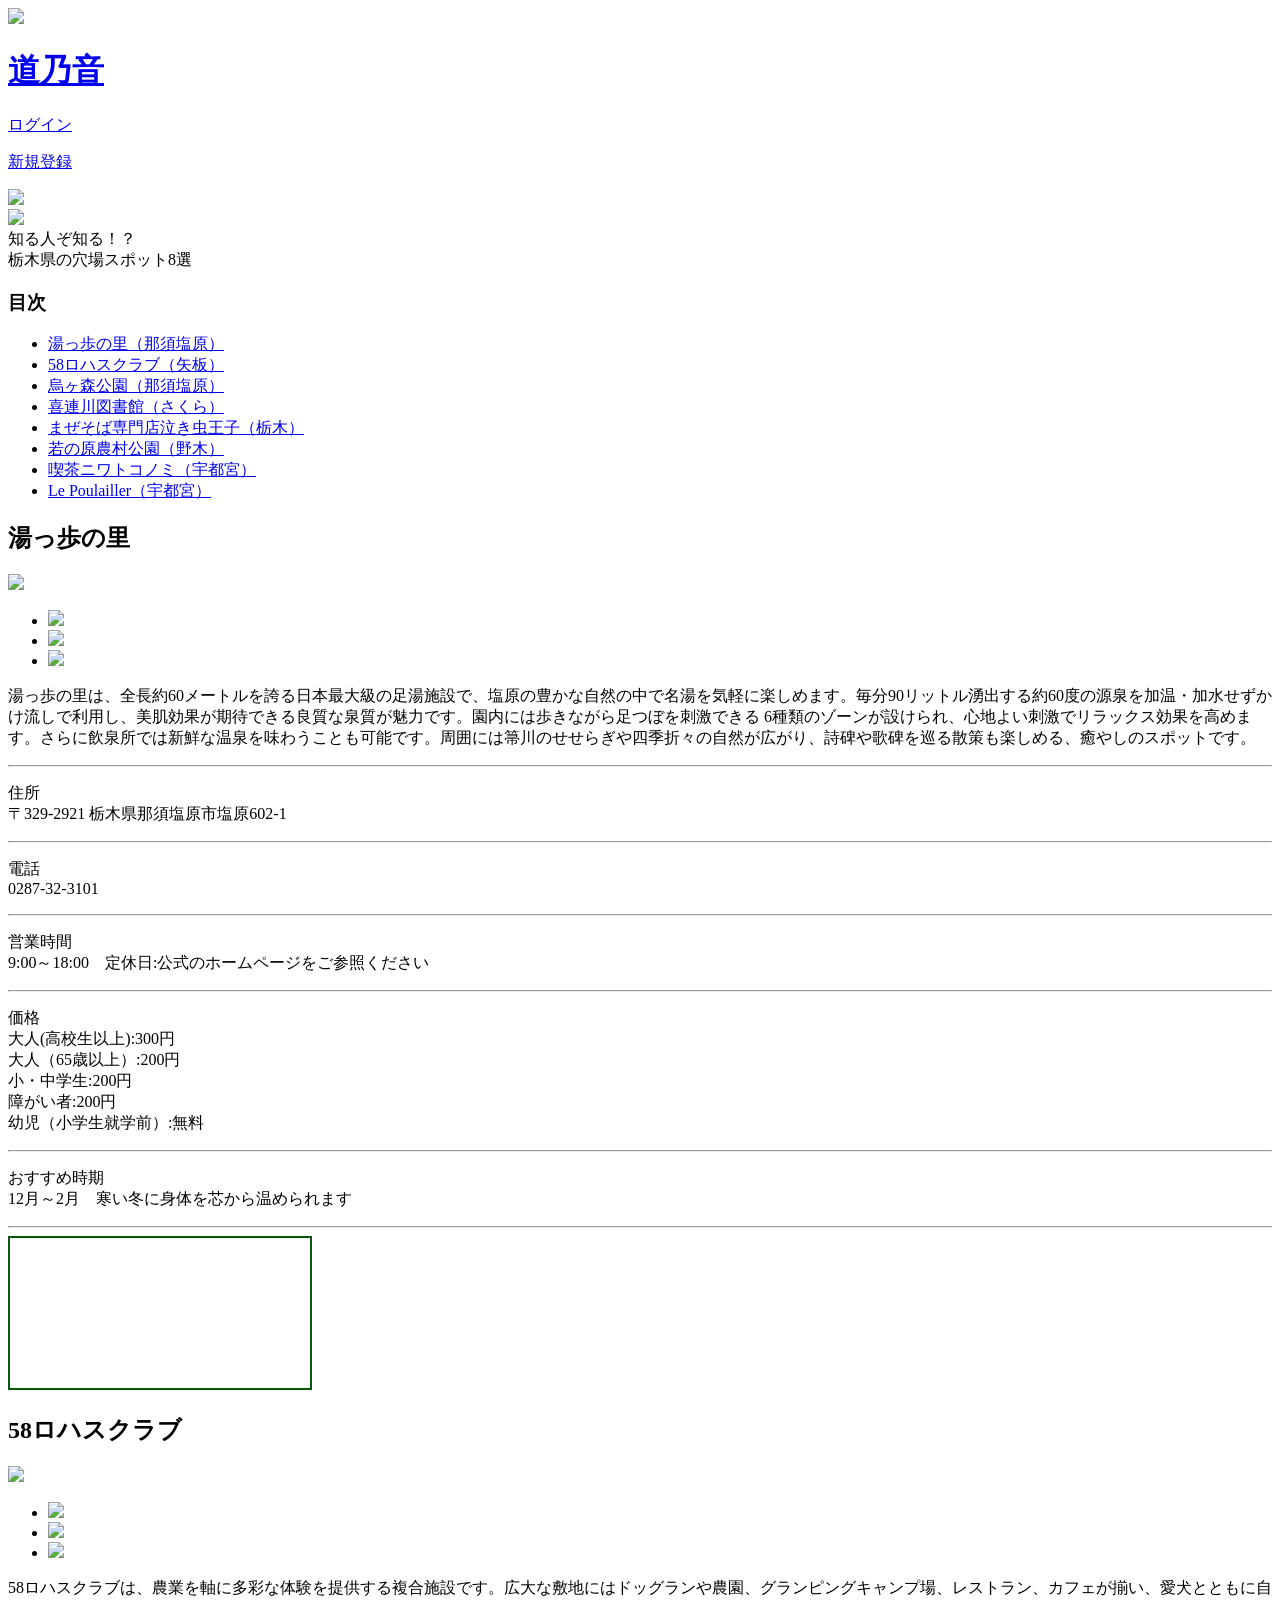
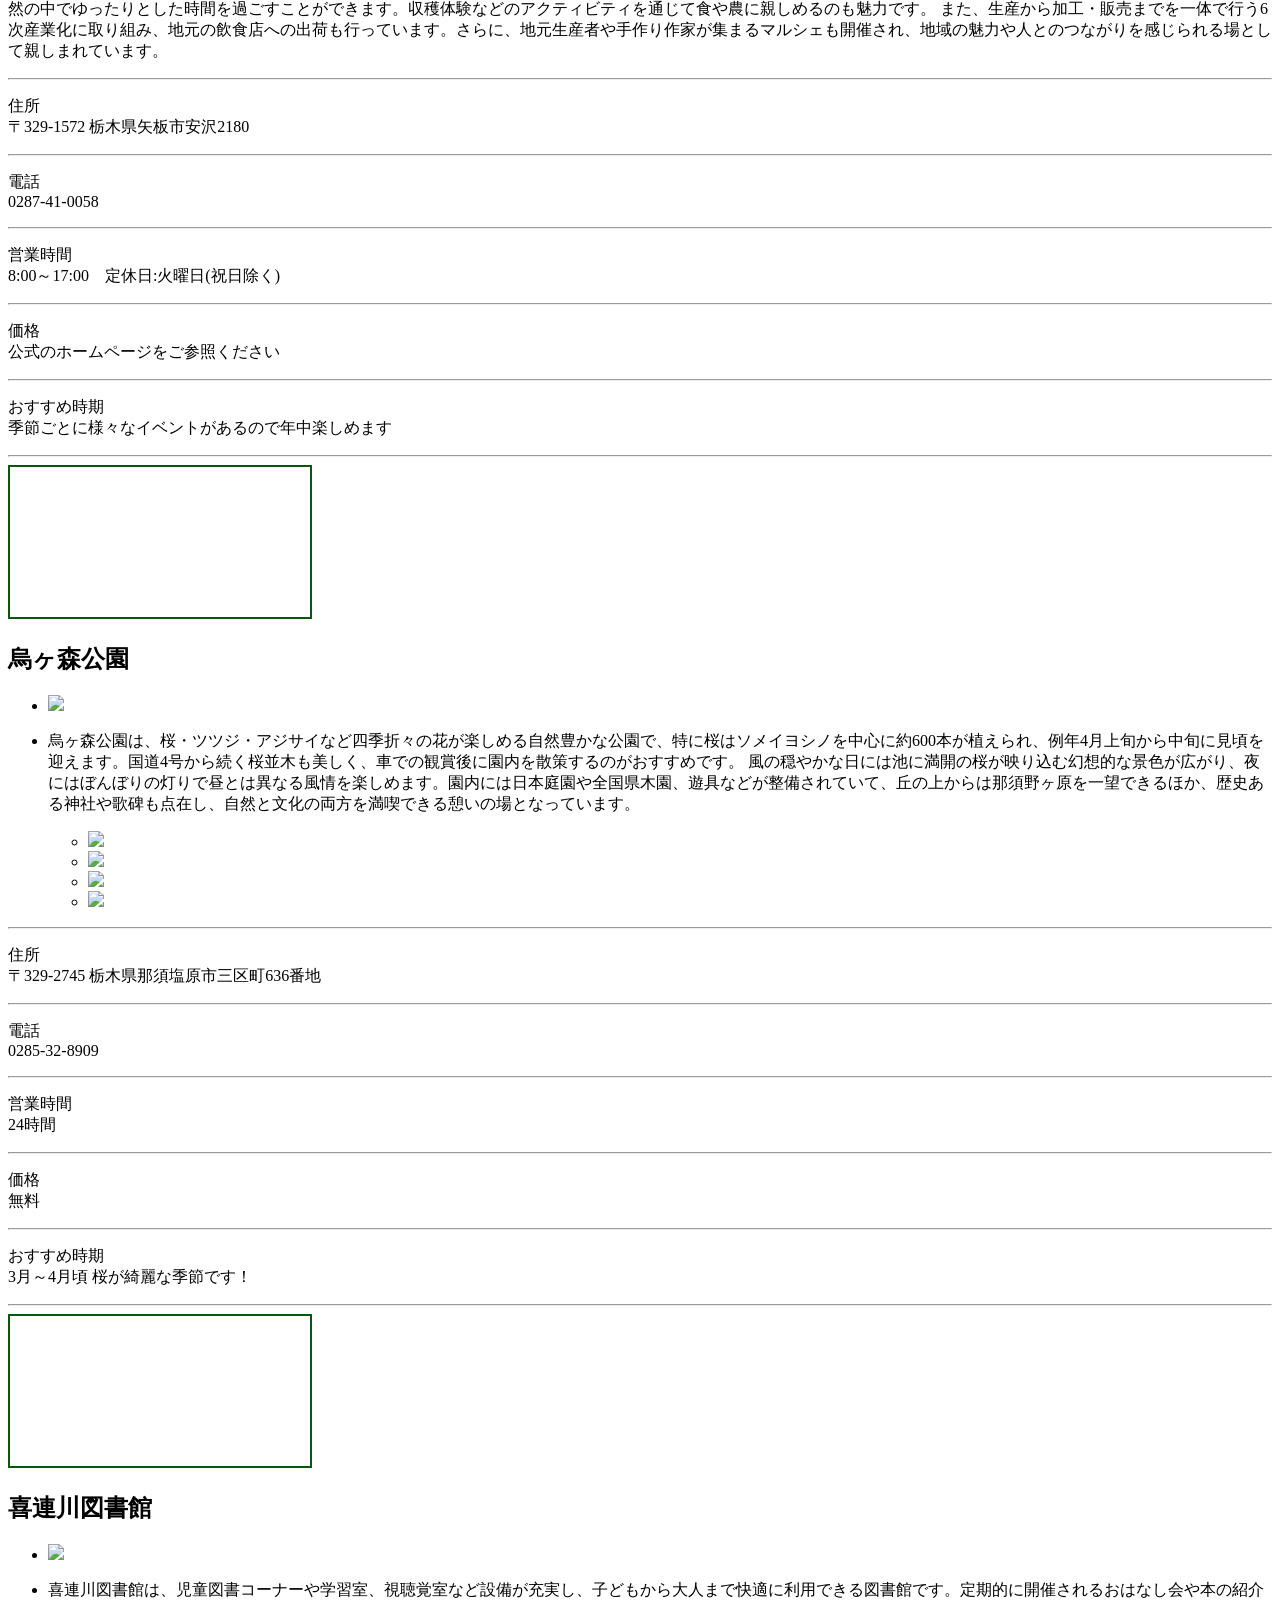
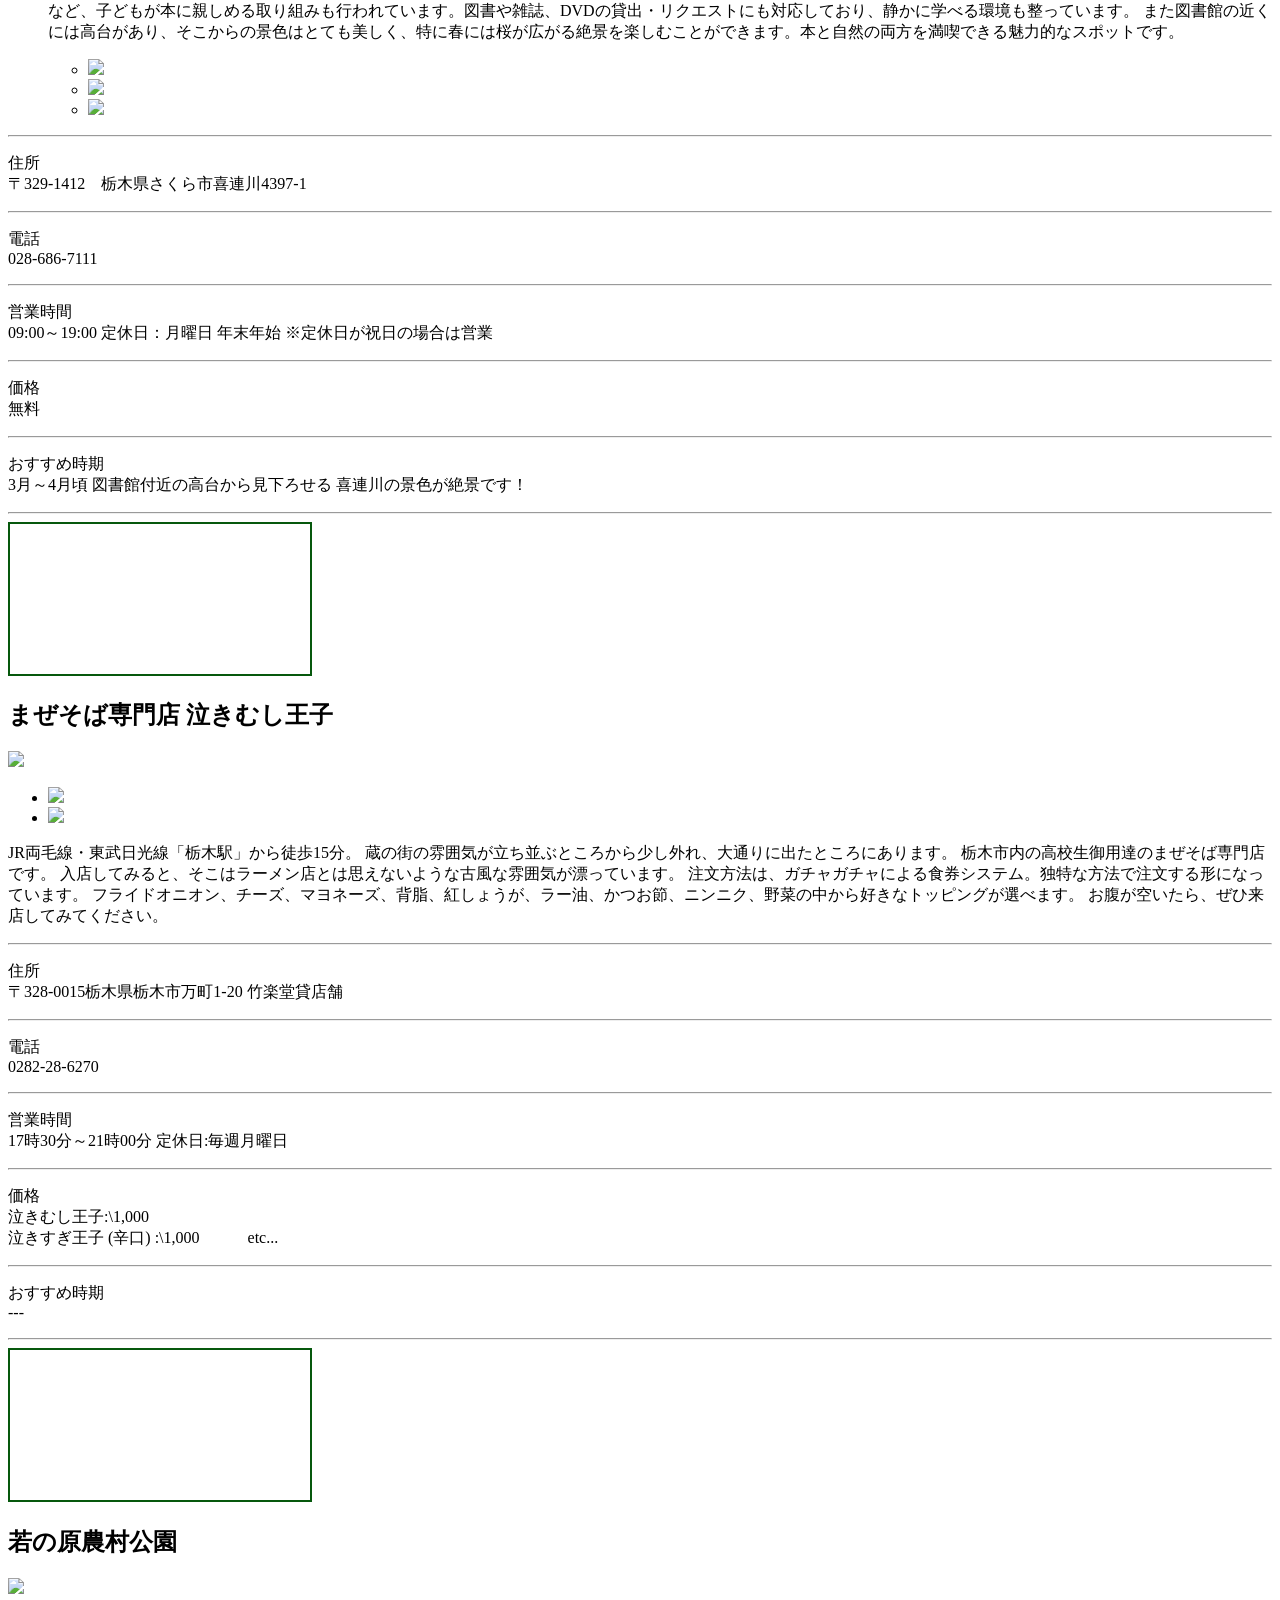
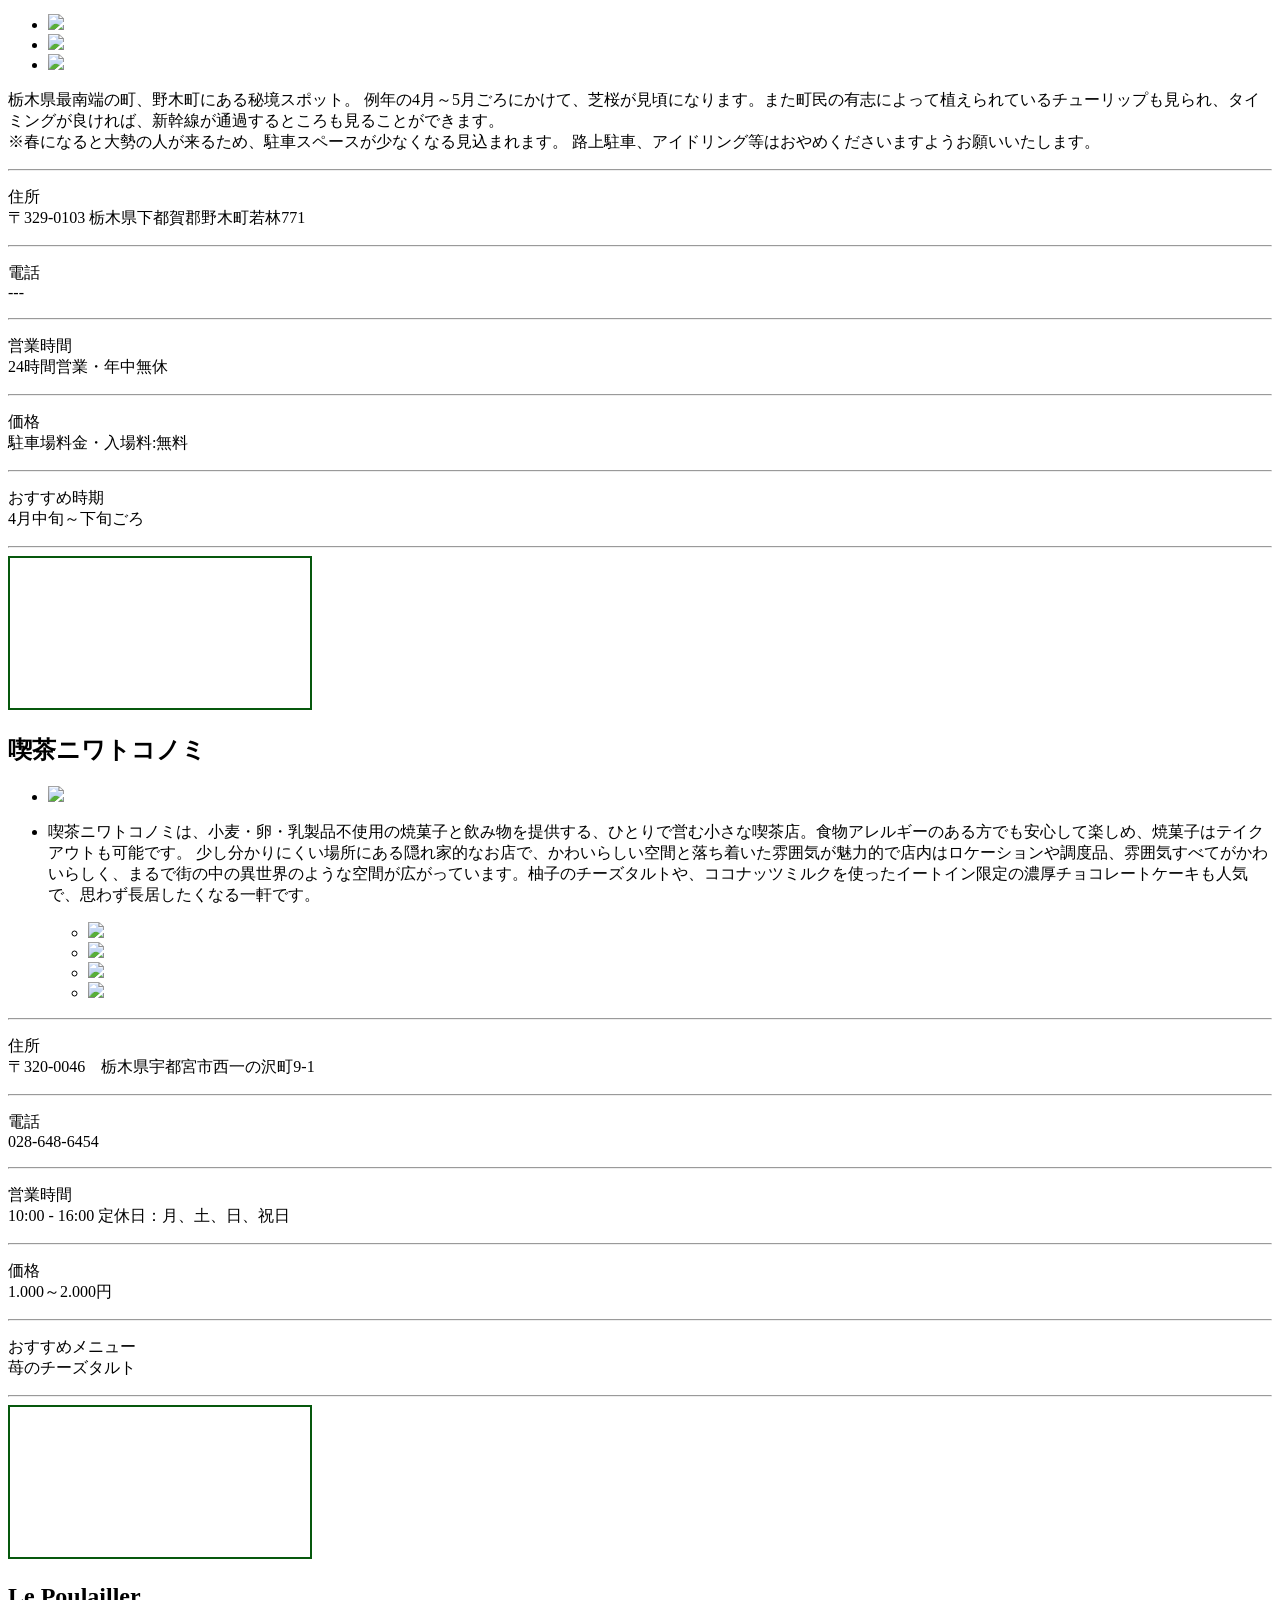
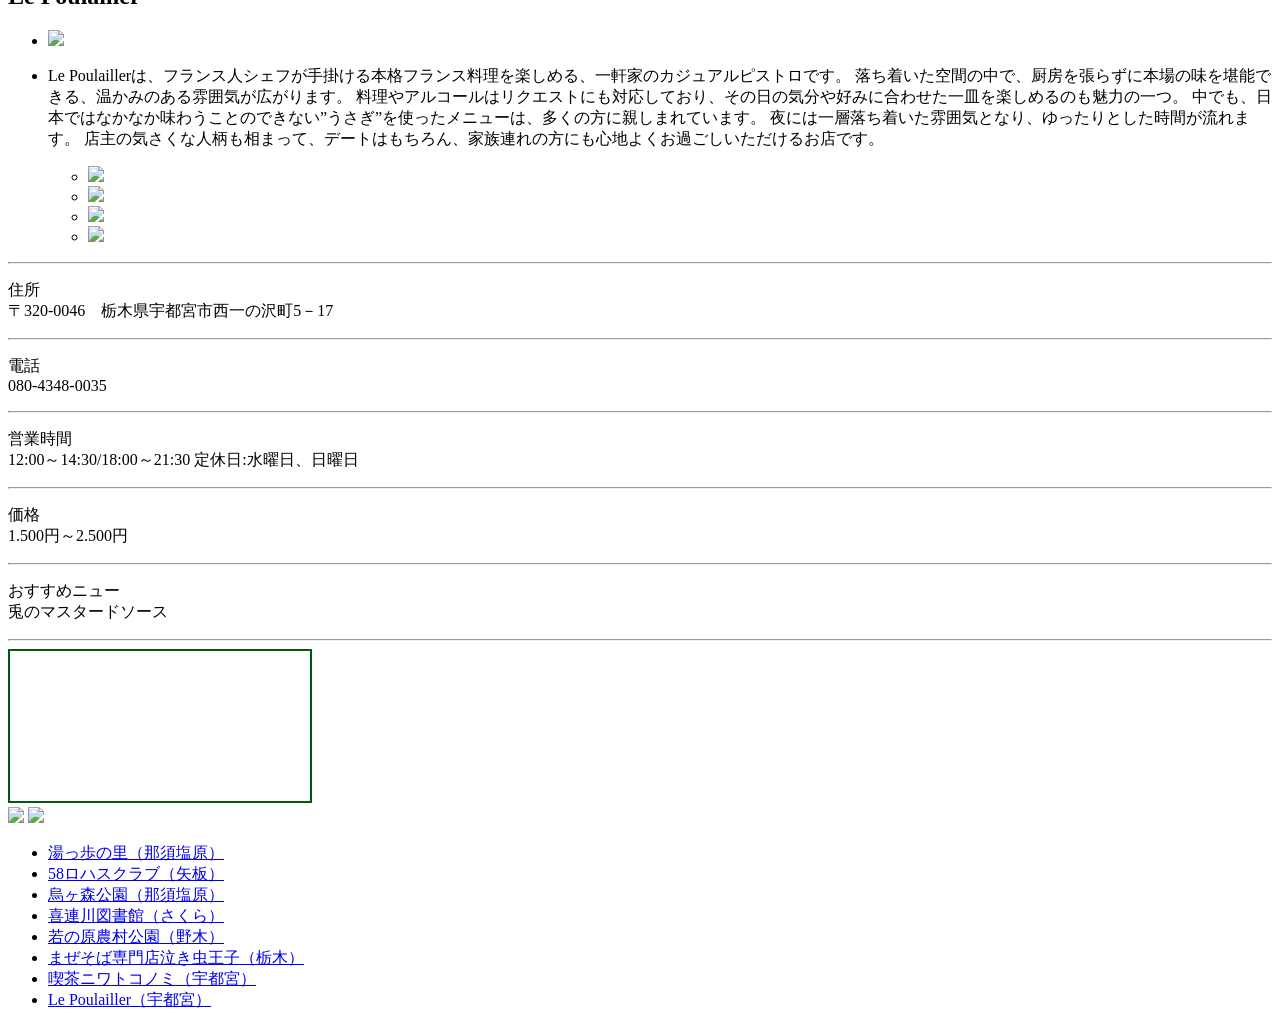
==== index.html @ 75e5d565 "道乃音(トップページ)" ====
<!DOCTYPE html>
<html lang="ja">

<head>
    <meta charset="UTF-8">
    <meta name="viewport" content="width=device-width, initial-scale=1.0">
    <title>道乃音¦みちのーと</title>
    <link rel="stylesheet" href="css/style.css">
</head>

<body>
    <div class="container">
        <header>
            <div id="headname">
                <img src="images/logo.png">
                <h1><a href="index.html">道乃音</a></h1>
            </div>
            <div id="logname">
            <p id="login"><a href="login.html">ログイン</a></p>
            <p id="new"><a href="new.html">新規登録</a></p>
            </div>
        </header>

        <div id="mainvisual">
            <img id="photo" src="images/カルーセル/mainvisual1.JPG">
        </div>

        <div id="top">
            <img src="images/Group 1.png">
            <div class="ydw">知る人ぞ知る！？<br>栃木県の穴場スポット8選</div>
        </div>

        <div id="mokuji_box">
            <div id="mokuji">
                <h3>目次</h3>
                <ul>
                    <li><a href="#yuppo">湯っ歩の里（那須塩原）</a></li>
                    <li><a href="#rohasu">58ロハスクラブ（矢板）</a></li>
                    <li><a href="#karasu">烏ヶ森公園（那須塩原）</a></li>
                    <li><a href="#kituregawa">喜連川図書館（さくら）</a></li>
                    <li><a href="#oji">まぜそば専門店泣き虫王子（栃木）</a></li>
                    <li><a href="#wakanohara">若の原農村公園（野木）</a></li>
                    <li><a href="#niwatokonomi">喫茶ニワトコノミ（宇都宮）</a></li>
                    <li><a href="#Le">Le Poulailler（宇都宮）</a></li>
                </ul>
            </div>
        </div>
        <p>
        <h2 id="yuppo" class="yuppo">湯っ歩の里</h2>
        <div class="main_image"><img src="images/IMG_4056.JPG"></div>

        <div class="under_ditail">
            <ul class="under">
                <li><img src="images/IMG_4056.JPG"></li>
                <li><img src="images/プロパティ1=デフォルト.png"></li>
                <li><img src="images/カルーセル/mainvisual5.jpg"></li>
            </ul>

            <p>湯っ歩の里は、全長約60メートルを誇る日本最大級の足湯施設で、塩原の豊かな自然の中で名湯を気軽に楽しめます。毎分90リットル湧出する約60度の源泉を加温・加水せずかけ流しで利用し、美肌効果が期待できる良質な泉質が魅力です。園内には歩きながら足つぼを刺激できる
                6種類のゾーンが設けられ、心地よい刺激でリラックス効果を高めます。さらに飲泉所では新鮮な温泉を味わうことも可能です。周囲には箒川のせせらぎや四季折々の自然が広がり、詩碑や歌碑を巡る散策も楽しめる、癒やしのスポットです。　
            </p>
        </div>

        <div id="sub">
            <hr>
            <p><span class="big">住所</span><br>〒329-2921 栃木県那須塩原市塩原602-1</p>
            <hr>
            <p><span class="big">電話</span><br>0287-32-3101</p>
            <hr>
            <p><span class="big">営業時間</span><br>9:00～18:00　定休日:公式のホームページをご参照ください</p>
            <hr>
            <p><span class="big">価格</span><br>
                大人(高校生以上):300円<br>
                大人（65歳以上）:200円<br>
                小・中学生:200円<br>
                障がい者:200円<br>
                幼児（小学生就学前）:無料
            </p>
            <hr>
            <p><span class="big">おすすめ時期</span><br>12月～2月　寒い冬に身体を芯から温められます</p>
            <hr>
        </div>

        <iframe
            src="https://www.google.com/maps/embed?pb=!1m18!1m12!1m3!1d3187.7372524885627!2d139.81971927584613!3d36.96833157219966!2m3!1f0!2f0!3f0!3m2!1i1024!2i768!4f13.1!3m3!1m2!1s0x601f905d1af1f68d%3A0xf04dd669d78a6a8a!2z5rmv44Gj5q2p!5e0!3m2!1sja!2sjp!4v1776229846570!5m2!1sja!2sjp"
            style="border:2px solid #06580d;" allowfullscreen="" loading="lazy"
            referrerpolicy="no-referrer-when-downgrade"></iframe>

        <!-- 穴場スポット二つ目 -->

        <h2 id="rohasu" class="rohasu">58ロハスクラブ</h2>
        <div class="main_image"><img src="images/1547-top01.jpg"></div>
        <div class="under_ditail">
            <ul class="under">
                <li><img src="images/1547-top01.jpg"></li>
                <li><img src="images/g74482fvpc6250318.jpg"></li>
                <li><img src="images/IMG01_89427631cc1ef37a56c54b6fe0c3d2eef28f17d6.jpg"></li>
            </ul>
            <p>
                58ロハスクラブは、農業を軸に多彩な体験を提供する複合施設です。広大な敷地にはドッグランや農園、グランピングキャンプ場、レストラン、カフェが揃い、愛犬とともに自然の中でゆったりとした時間を過ごすことができます。収穫体験などのアクティビティを通じて食や農に親しめるのも魅力です。
                また、生産から加工・販売までを一体で行う6次産業化に取り組み、地元の飲食店への出荷も行っています。さらに、地元生産者や手作り作家が集まるマルシェも開催され、地域の魅力や人とのつながりを感じられる場として親しまれています。
            </p>
        </div>

        <div id="sub">
            <hr>
            <p><span class="big">住所</span><br>〒329-1572 栃木県矢板市安沢2180</p>
            <hr>
            <p><span class="big">電話</span><br>0287-41-0058</p>
            <hr>
            <p><span class="big">営業時間</span><br>8:00～17:00　定休日:火曜日(祝日除く)</p>
            <hr>
            <p><span class="big">価格</span><br>
                公式のホームページをご参照ください
            </p>
            <hr>
            <p><span class="big">おすすめ時期</span><br>季節ごとに様々なイベントがあるので年中楽しめます</p>
            <hr>
        </div>

        <iframe
            src="https://www.google.com/maps/embed?pb=!1m18!1m12!1m3!1d3195.8291217210644!2d139.97599737583724!3d36.77466657225435!2m3!1f0!2f0!3f0!3m2!1i1024!2i768!4f13.1!3m3!1m2!1s0x601f7d918ed07c57%3A0x214bd2617d46a410!2zNTjjg63jg4_jgrnjgq_jg6njg5Y!5e0!3m2!1sja!2sjp!4v1776662003986!5m2!1sja!2sjp"
            style="border:2px solid #06580d;" allowfullscreen="" loading="lazy"
            referrerpolicy="no-referrer-when-downgrade"></iframe></p>

        <!-- 穴場スポット三つ目 -->
        <h2 id="karasu">烏ヶ森公園</h2>
        <ul class="flex">
            <li class="masaki_image"><img src="images/karasu1.png"></li>
            <li class="right_ditail">
                <p>
                    烏ヶ森公園は、桜・ツツジ・アジサイなど四季折々の花が楽しめる自然豊かな公園で、特に桜はソメイヨシノを中心に約600本が植えられ、例年4月上旬から中旬に見頃を迎えます。国道4号から続く桜並木も美しく、車での観賞後に園内を散策するのがおすすめです。
                    風の穏やかな日には池に満開の桜が映り込む幻想的な景色が広がり、夜にはぼんぼりの灯りで昼とは異なる風情を楽しめます。園内には日本庭園や全国県木園、遊具などが整備されていて、丘の上からは那須野ヶ原を一望できるほか、歴史ある神社や歌碑も点在し、自然と文化の両方を満喫できる憩いの場となっています。
                </p>
                <ul class="small">
                    <li><img src="images/karasu1.png"></li>
                    <li><img src="images/karasu2.jpg"></li>
                    <li><img src="images/karasu3.jpg"></li>
                    <li><img src="images/karasu4.jpg"></li>
                </ul>
            </li>
        </ul>

        <div id="sub">
            <hr>
            <p><span class="big">住所</span><br>〒329-2745 栃木県那須塩原市三区町636番地</p>
            <hr>
            <p><span class="big">電話</span><br>0285-32-8909</p>
            <hr>
            <p><span class="big">営業時間</span><br>24時間</p>
            <hr>
            <p><span class="big">価格</span><br>
                無料
            </p>
            <hr>
            <p><span class="big">おすすめ時期</span><br>3月～4月頃
                桜が綺麗な季節です！</p>
            <hr>
        </div>

        <iframe
            src="https://www.google.com/maps/embed?pb=!1m18!1m12!1m3!1d3191.023617131384!2d139.96126507584242!3d36.88978327222176!2m3!1f0!2f0!3f0!3m2!1i1024!2i768!4f13.1!3m3!1m2!1s0x601f81a4f7515511%3A0x6f9a3dd5f0ef45a6!2z54OP44O25qOu5YWs5ZyS!5e0!3m2!1sja!2sjp!4v1776666254294!5m2!1sja!2sjp"
            style="border:2px solid #06580d;" allowfullscreen="" loading="lazy"
            referrerpolicy="no-referrer-when-downgrade"></iframe>

        <!-- 穴場スポット四つ目 -->

        <h2 id="kituregawa">喜連川図書館</h2>
        <ul class="flex">
            <li class="masaki_image"><img src="images/kituregawa1.jpg"></li>
            <li class="right_ditail">
                <p>喜連川図書館は、児童図書コーナーや学習室、視聴覚室など設備が充実し、子どもから大人まで快適に利用できる図書館です。定期的に開催されるおはなし会や本の紹介など、子どもが本に親しめる取り組みも行われています。図書や雑誌、DVDの貸出・リクエストにも対応しており、静かに学べる環境も整っています。
                    また図書館の近くには高台があり、そこからの景色はとても美しく、特に春には桜が広がる絶景を楽しむことができます。本と自然の両方を満喫できる魅力的なスポットです。
                </p>
                <ul class="small">
                    <li><img src="images/kituregawa1.jpg"></li>
                    <li><img src="images/kituregawa2.jpg"></li>
                    <li><img src="images/kituregawa3.jpg"></li>
                </ul>
            </li>
        </ul>

        <div id="sub">
            <hr>
            <p><span class="big">住所</span><br>〒329-1412　栃木県さくら市喜連川4397-1</p>
            <hr>
            <p><span class="big">電話</span><br>028-686-7111</p>
            <hr>
            <p><span class="big">営業時間</span><br>09:00～19:00
                定休日：月曜日 年末年始 ※定休日が祝日の場合は営業 </p>
            <hr>
            <p><span class="big">価格</span><br>
                無料
            </p>
            <hr>
            <p><span class="big">おすすめ時期</span><br>3月～4月頃
                図書館付近の高台から見下ろせる
                喜連川の景色が絶景です！</p>
            <hr>
        </div>

        <iframe
            src="https://www.google.com/maps/embed?pb=!1m18!1m12!1m3!1d3198.1167972177777!2d140.0214331758347!3d36.719756072270144!2m3!1f0!2f0!3f0!3m2!1i1024!2i768!4f13.1!3m3!1m2!1s0x6021d8737c5b4af7%3A0x81cd182d1db3c98!2z44GV44GP44KJ5biC56uL5Zac6YCj5bed5Zuz5pu46aSo!5e0!3m2!1sja!2sjp!4v1776666986062!5m2!1sja!2sjp"
            style="border:2px solid #06580d;" allowfullscreen="" loading="lazy"
            referrerpolicy="no-referrer-when-downgrade"></iframe>

        <!-- 穴場スポット五つ目 -->
        <h2 id="oji">まぜそば専門店 泣きむし王子</h2>
        <div class="main_image"><img src="images/oji1.JPG"></div>

        <div class="under_ditail">
            <ul class="under">
                <li><img src="images/oji1.JPG"></li>
                <li><img src="images/oji2.webp"></li>
            </ul>
            <p>JR両毛線・東武日光線「栃木駅」から徒歩15分。
                蔵の街の雰囲気が立ち並ぶところから少し外れ、大通りに出たところにあります。
                栃木市内の高校生御用達のまぜそば専門店です。
                入店してみると、そこはラーメン店とは思えないような古風な雰囲気が漂っています。
                注文方法は、ガチャガチャによる食券システム。独特な方法で注文する形になっています。
                フライドオニオン、チーズ、マヨネーズ、背脂、紅しょうが、ラー油、かつお節、ニンニク、野菜の中から好きなトッピングが選べます。
                お腹が空いたら、ぜひ来店してみてください。
            </p>
        </div>

        <div id="sub">
            <hr>
            <p><span class="big">住所</span><br>〒328-0015栃木県栃木市万町1-20 竹楽堂貸店舗</p>
            <hr>
            <p><span class="big">電話</span><br>0282-28-6270</p>
            <hr>
            <p><span class="big">営業時間</span><br>17時30分～21時00分 定休日:毎週月曜日</p>
            <hr>
            <p><span class="big">価格</span><br>
                泣きむし王子:\1,000<br>
                泣きすぎ王子 (辛口) :\1,000　　　etc...
            </p>
            <hr>
            <p><span class="big">おすすめ時期</span><br>---</p>
            <hr>
        </div>

        <iframe
            src="https://www.google.com/maps/embed?pb=!1m18!1m12!1m3!1d3212.2083947183!2d139.7310703758192!3d36.37994887236996!2m3!1f0!2f0!3f0!3m2!1i1024!2i768!4f13.1!3m3!1m2!1s0x601f47858d727683%3A0x3c6b50f4295e928e!2z44G-44Gc44Gd44Gw5bCC6ZaA5bqXIOazo-OBjeOCgOOBl-eOi-WtkA!5e0!3m2!1sja!2sjp!4v1776820998502!5m2!1sja!2sjp"
            style="border:2px solid #06580d;" allowfullscreen="" loading="lazy"
            referrerpolicy="no-referrer-when-downgrade"></iframe>

        <!-- 穴場スポット六つ目 -->

        <h2 id="wakanohara">若の原農村公園</h2>
        <div class="main_image"><img src="images/wakanohara1.png"></div>

        <div class="under_ditail">
            <ul class="under">
                <li><img src="images/wakanohara1.png"></li>
                <li><img src="images/wakanohara2.jpg"></li>
                <li><img src="images/wakanohara3.jpg"></li>
            </ul>
            <p>栃木県最南端の町、野木町にある秘境スポット。
                例年の4月～5月ごろにかけて、芝桜が見頃になります。また町民の有志によって植えられているチューリップも見られ、タイミングが良ければ、新幹線が通過するところも見ることができます。
                <br>
                ※春になると大勢の人が来るため、駐車スペースが少なくなる見込まれます。
                路上駐車、アイドリング等はおやめくださいますようお願いいたします。
            </p>
        </div>

        <div id="sub">
            <hr>
            <p><span class="big">住所</span><br>〒329-0103 栃木県下都賀郡野木町若林771</p>
            <hr>
            <p><span class="big">電話</span><br>---</p>
            <hr>
            <p><span class="big">営業時間</span><br>24時間営業・年中無休</p>
            <hr>
            <p><span class="big">価格</span><br>
                駐車場料金・入場料:無料
            </p>
            <hr>
            <p><span class="big">おすすめ時期</span><br>4月中旬～下旬ごろ</p>
            <hr>
        </div>

        <iframe
            src="https://www.google.com/maps/embed?pb=!1m18!1m12!1m3!1d3218.303912756354!2d139.75640247581248!3d36.23211067241454!2m3!1f0!2f0!3f0!3m2!1i1024!2i768!4f13.1!3m3!1m2!1s0x601f4b7621aa063d%3A0xb48c2680788683b4!2z6Iul44Gu5Y6f6L6y5p2R5YWs5ZyS!5e0!3m2!1sja!2sjp!4v1776821270086!5m2!1sja!2sjp"
            style="border:2px solid #06580d;" allowfullscreen="" loading="lazy"
            referrerpolicy="no-referrer-when-downgrade"></iframe>

        <!-- 穴場スポット七つ目 -->
        <h2 id="niwatokonomi" class="niwatokonomi">喫茶ニワトコノミ</h2>
        <ul class="flex">
            <li class="masaki_image"><img src="images/niwatoko1.jpg"></li>

            <li class="right_ditail">
                <p>喫茶ニワトコノミは、小麦・卵・乳製品不使用の焼菓子と飲み物を提供する、ひとりで営む小さな喫茶店。食物アレルギーのある方でも安心して楽しめ、焼菓子はテイクアウトも可能です。
                    少し分かりにくい場所にある隠れ家的なお店で、かわいらしい空間と落ち着いた雰囲気が魅力的で店内はロケーションや調度品、雰囲気すべてがかわいらしく、まるで街の中の異世界のような空間が広がっています。柚子のチーズタルトや、ココナッツミルクを使ったイートイン限定の濃厚チョコレートケーキも人気で、思わず長居したくなる一軒です。
                </p>
                <ul class="small">
                    <li><img src="images/niwatoko1.jpg"></li>
                    <li><img src="images/niwatoko2.jpg"></li>
                    <li><img src="images/niwatoko3.jpg"></li>
                    <li><img src="images/niwatoko4.jpg"></li>
                </ul>
            </li>
        </ul>

        <div id="sub">
            <hr>
            <p><span class="big">住所</span><br>〒320-0046　栃木県宇都宮市西一の沢町9-1</p>
            <hr>
            <p><span class="big">電話</span><br>028-648-6454</p>
            <hr>
            <p><span class="big">営業時間</span><br>10:00 - 16:00
                定休日：月、土、日、祝日</p>
            <hr>
            <p><span class="big">価格</span><br>
                1.000～2.000円
            </p>
            <hr>
            <p><span class="big">おすすめメニュー</span><br>苺のチーズタルト</p>
            <hr>
        </div>

        <iframe
            src="https://www.google.com/maps/embed?pb=!1m18!1m12!1m3!1d3204.5331182861505!2d139.85765837582764!3d36.56536877231512!2m3!1f0!2f0!3f0!3m2!1i1024!2i768!4f13.1!3m3!1m2!1s0x601f662ca436ee09%3A0x31a2a34023993716!2z5Zar6Iy244OL44Ov44OI44Kz44OO44Of!5e0!3m2!1sja!2sjp!4v1776663110619!5m2!1sja!2sjp"
            style="border:2px solid #06580d;" allowfullscreen="" loading="lazy"
            referrerpolicy="no-referrer-when-downgrade"></iframe>

        <!-- 穴場スポット八つ目 -->

        <h2 id="Le" class="Le">Le Poulailler</h2>
        <ul class="flex">
            <li class="masaki_image"><img src="images/le1.jpg">

            <li class="right_ditail">
                <p>Le Poulaillerは、フランス人シェフが手掛ける本格フランス料理を楽しめる、一軒家のカジュアルピストロです。
                    落ち着いた空間の中で、厨房を張らずに本場の味を堪能できる、温かみのある雰囲気が広がります。
                    料理やアルコールはリクエストにも対応しており、その日の気分や好みに合わせた一皿を楽しめるのも魅力の一つ。
                    中でも、日本ではなかなか味わうことのできない”うさぎ”を使ったメニューは、多くの方に親しまれています。
                    夜には一層落ち着いた雰囲気となり、ゆったりとした時間が流れます。
                    店主の気さくな人柄も相まって、デートはもちろん、家族連れの方にも心地よくお過ごしいただけるお店です。
                </p>
                <ul class="small">
                    <li><img src="images/le1.jpg"></li>
                    <li><img src="images/le2.jpg"></li>
                    <li><img src="images/le3.jpg"></li>
                    <li><img src="images/le4.jpg"></li>
                </ul>
            </li>
        </ul>

        <div id="sub">
            <hr>
            <p><span class="big">住所</span><br>〒320-0046　栃木県宇都宮市西一の沢町5－17</p>
            <hr>
            <p><span class="big">電話</span><br>080-4348-0035</p>
            <hr>
            <p><span class="big">営業時間</span><br>12:00～14:30/18:00～21:30 定休日:水曜日、日曜日</p>
            <hr>
            <p><span class="big">価格</span><br>
                1.500円～2.500円
            </p>
            <hr>
            <p><span class="big">おすすめニュー</span><br>兎のマスタードソース</p>
            <hr>
        </div>

        <iframe
            src="https://www.google.com/maps/embed?pb=!1m18!1m12!1m3!1d3204.48280504632!2d139.85948877582774!3d36.566581572314554!2m3!1f0!2f0!3f0!3m2!1i1024!2i768!4f13.1!3m3!1m2!1s0x601f66fcbdfb5dc1%3A0xead0b1a069d28aef!2zTGUgUG91bGFpbGxlciAo44OrIOODl-ODqeOCpOOCqCk!5e0!3m2!1sja!2sjp!4v1776663860486!5m2!1sja!2sjp"
            style="border:2px solid #06580d;" allowfullscreen="" loading="lazy"
            referrerpolicy="no-referrer-when-downgrade">
        </iframe>

    </div>
    <footer>
        <div id="footer">
            <div id="footer2">
                <img src="images/Instagram_Glyph_Gradient.png">
                <img src="images/icons8-ツイッターx-50.png">
            </div>
            <ul>
                <li><a href="#yuppo">湯っ歩の里（那須塩原）</a></li>
                <li><a href="#rohasu">58ロハスクラブ（矢板）</a></li>
                <li><a href="#karasu">烏ヶ森公園（那須塩原）</a></li>
                <li><a href="#kituregawa">喜連川図書館（さくら）</a></li>
                <li><a href="#wakanohara">若の原農村公園（野木）</a></li>
                <li><a href="#oji">まぜそば専門店泣き虫王子（栃木）</a></li>
                <li><a href="#niwatokonomi">喫茶ニワトコノミ（宇都宮）</a></li>
                <li><a href="#Le">Le Poulailler（宇都宮）</a></li>
            </ul>
        </div>
    </footer>
    <script src="slideshow.js"></script>
</body>

</html>
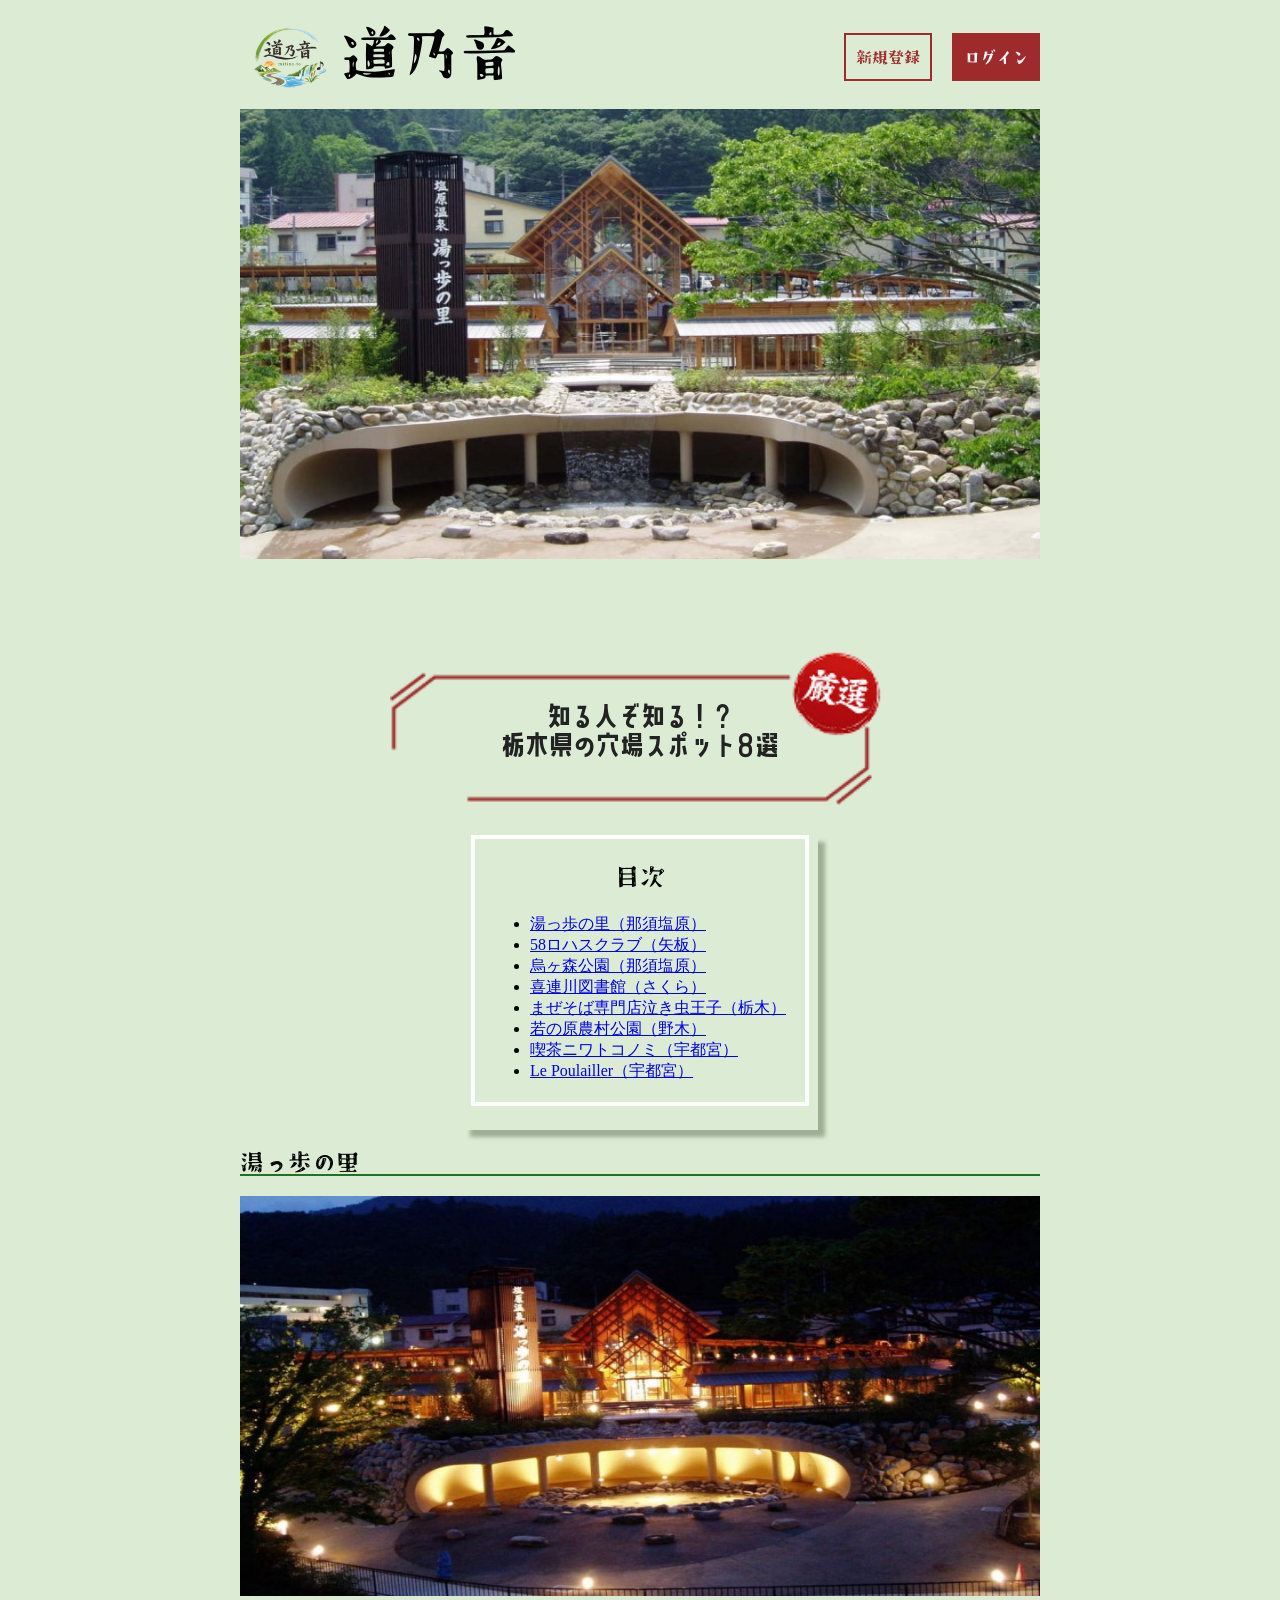
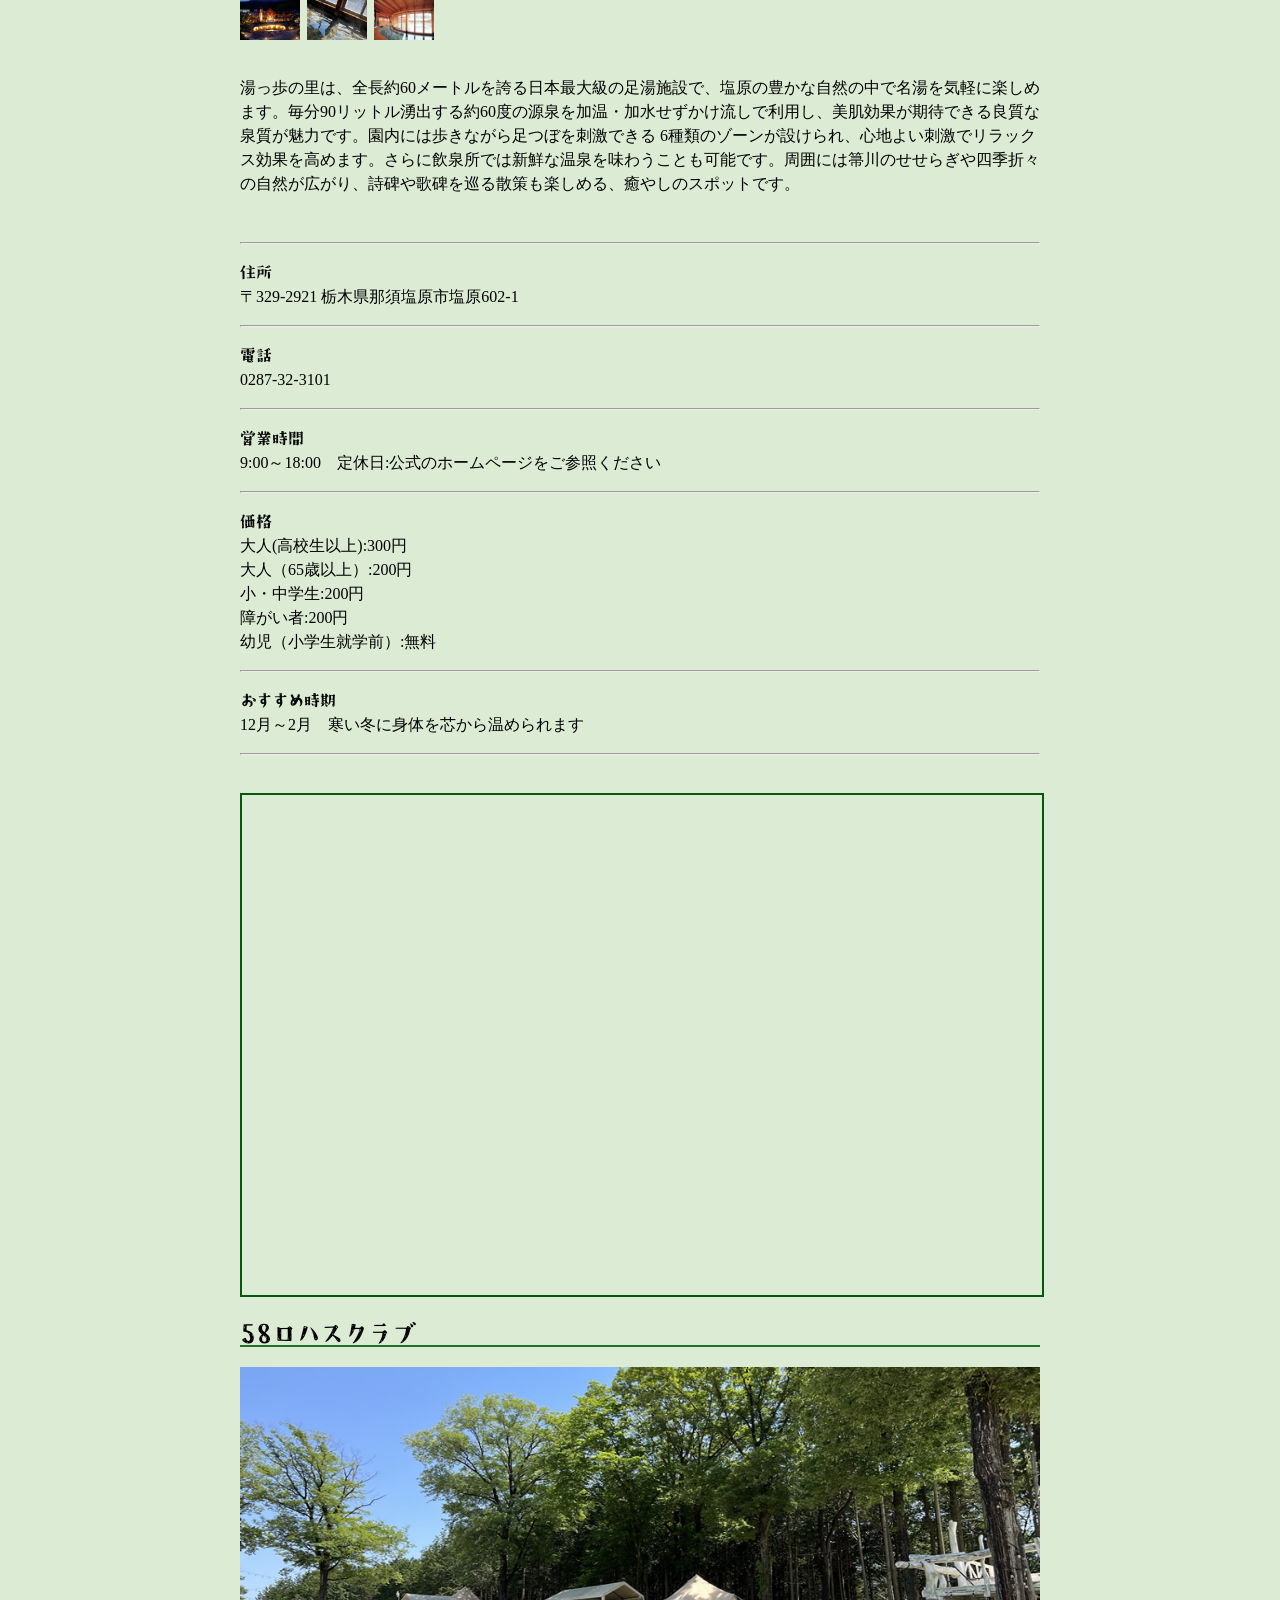
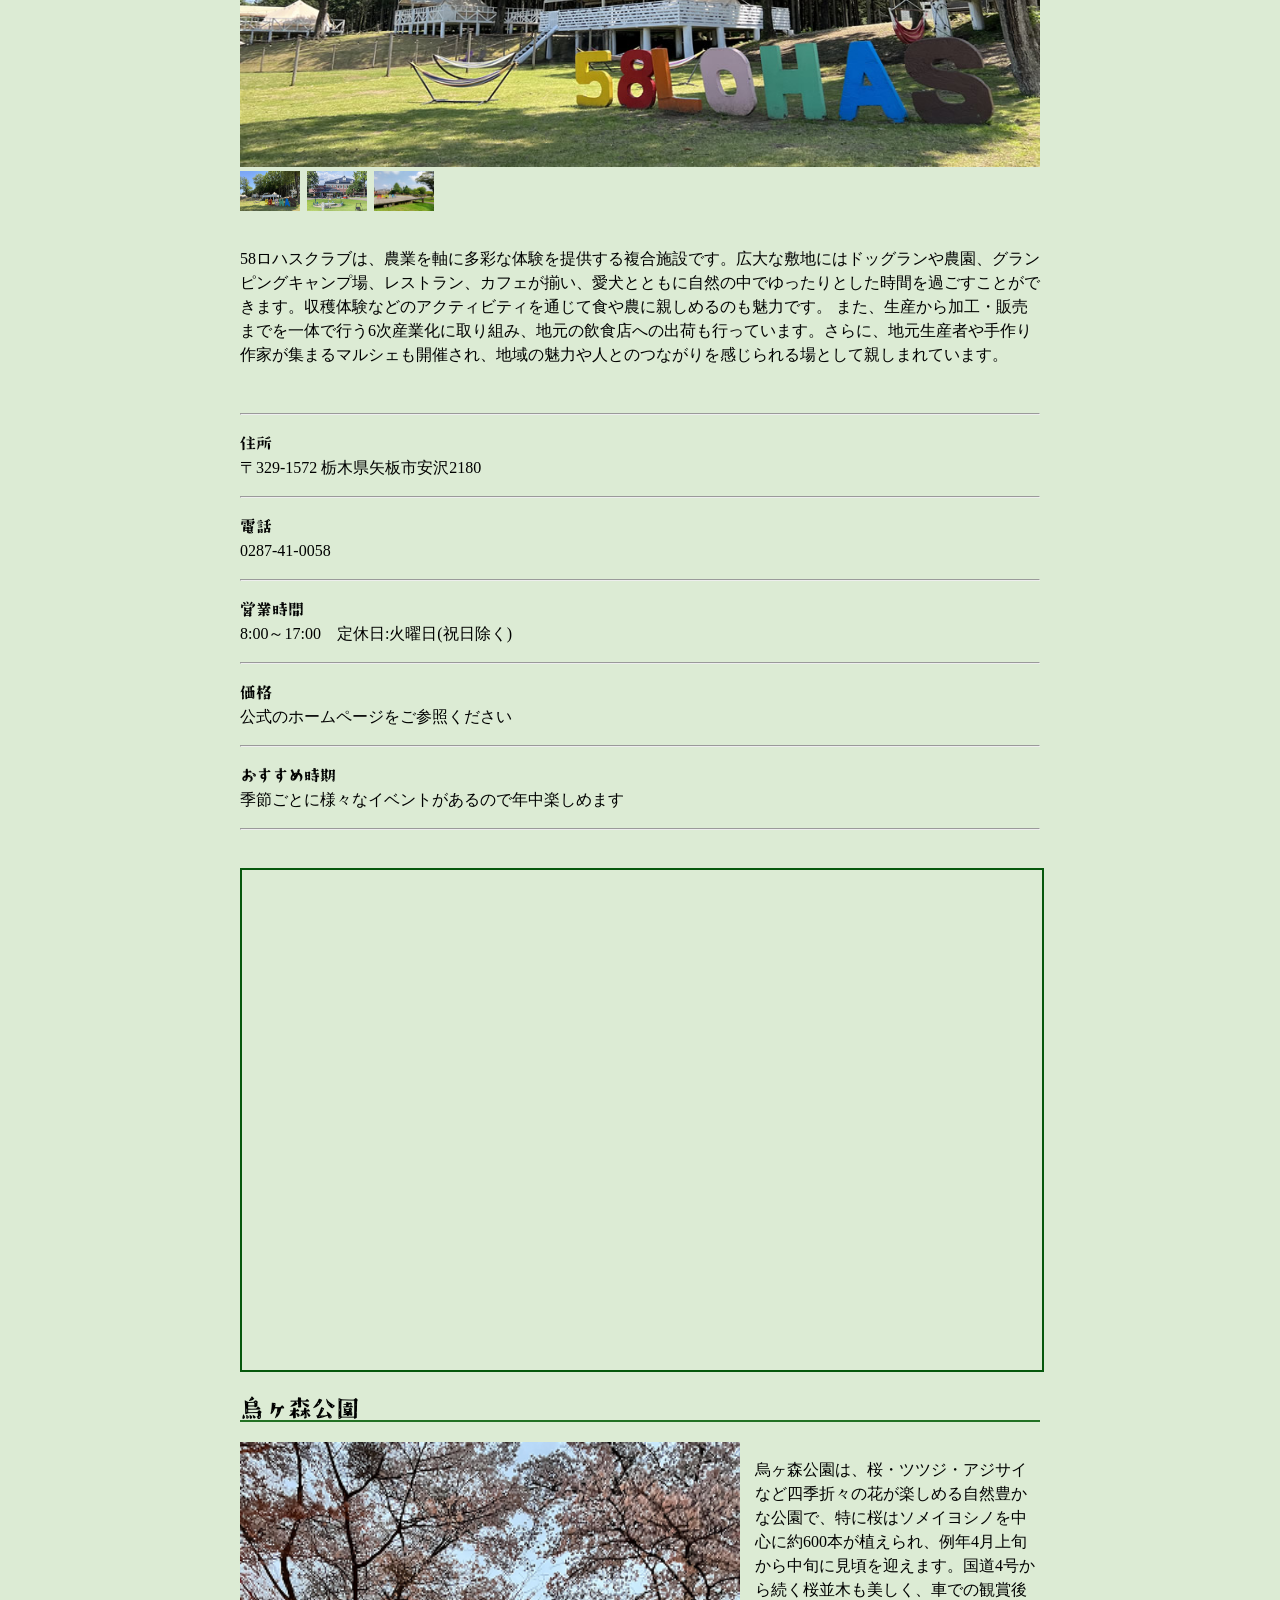
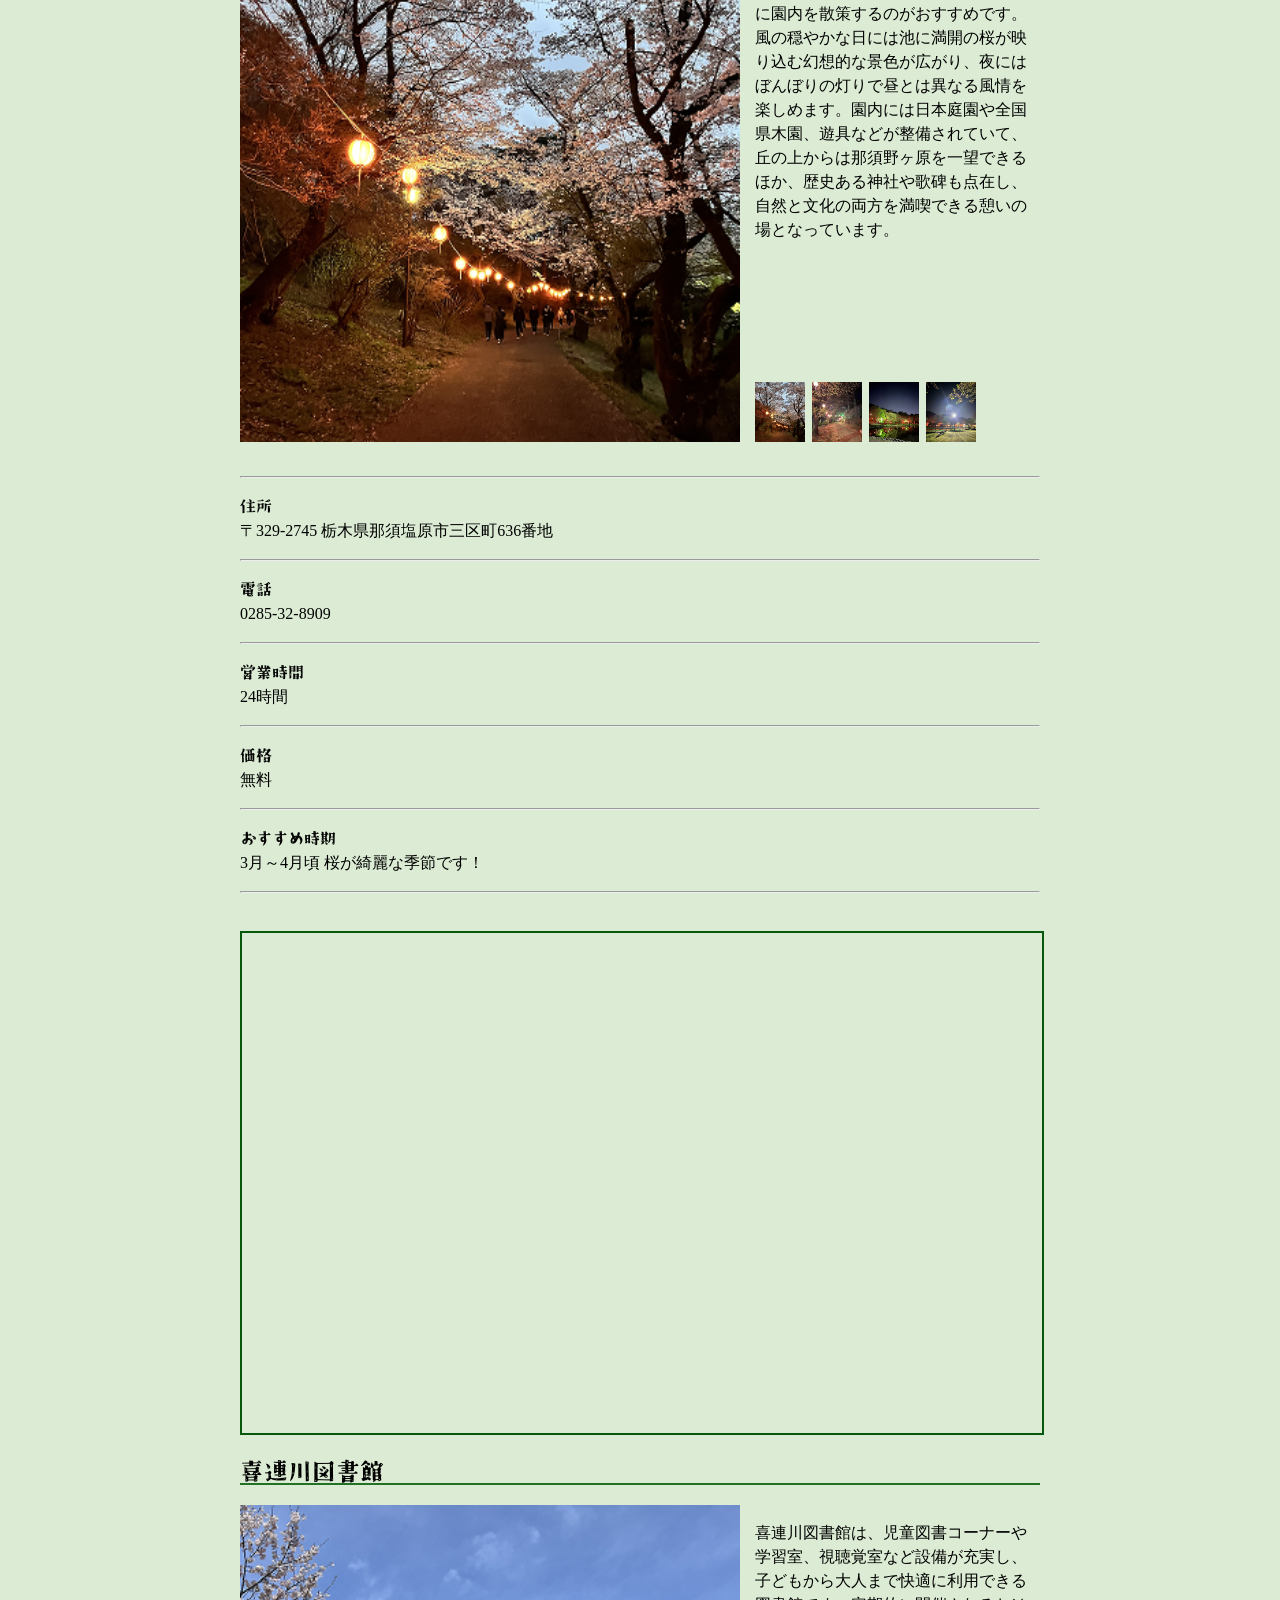
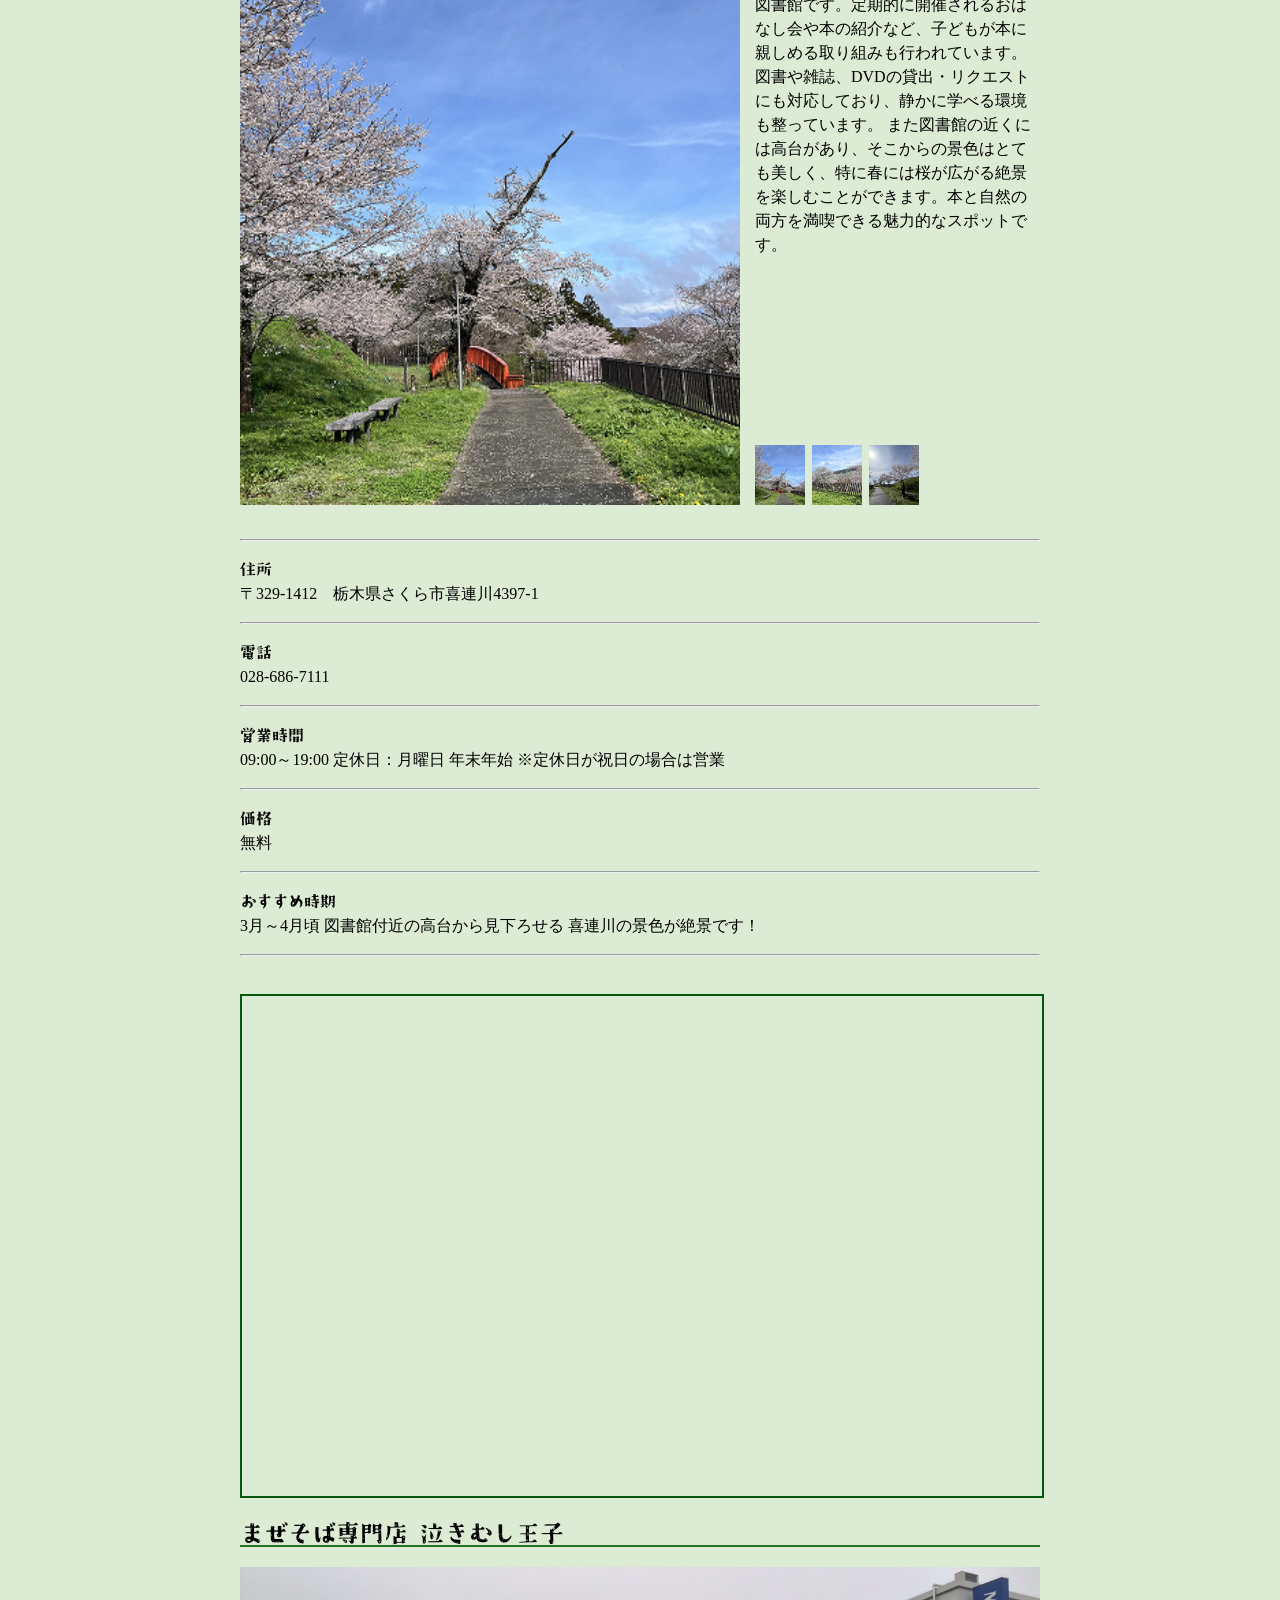
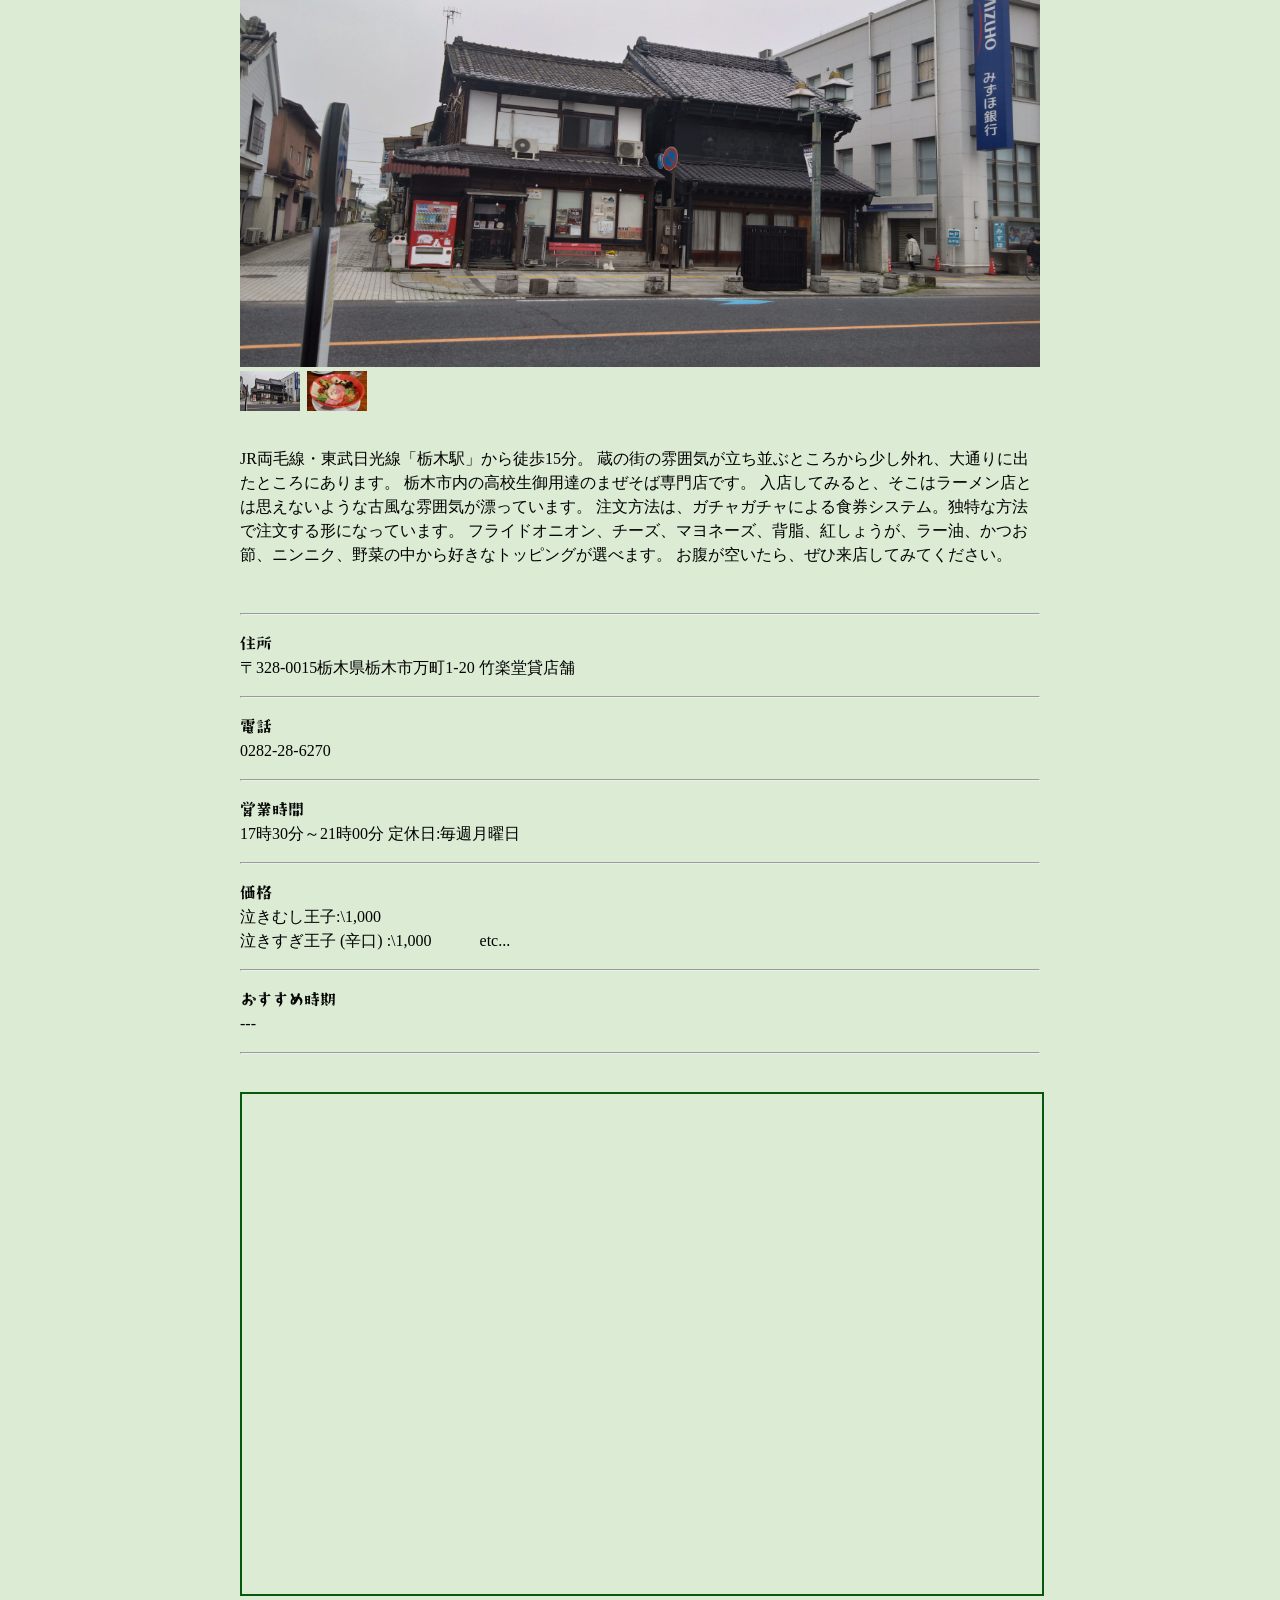
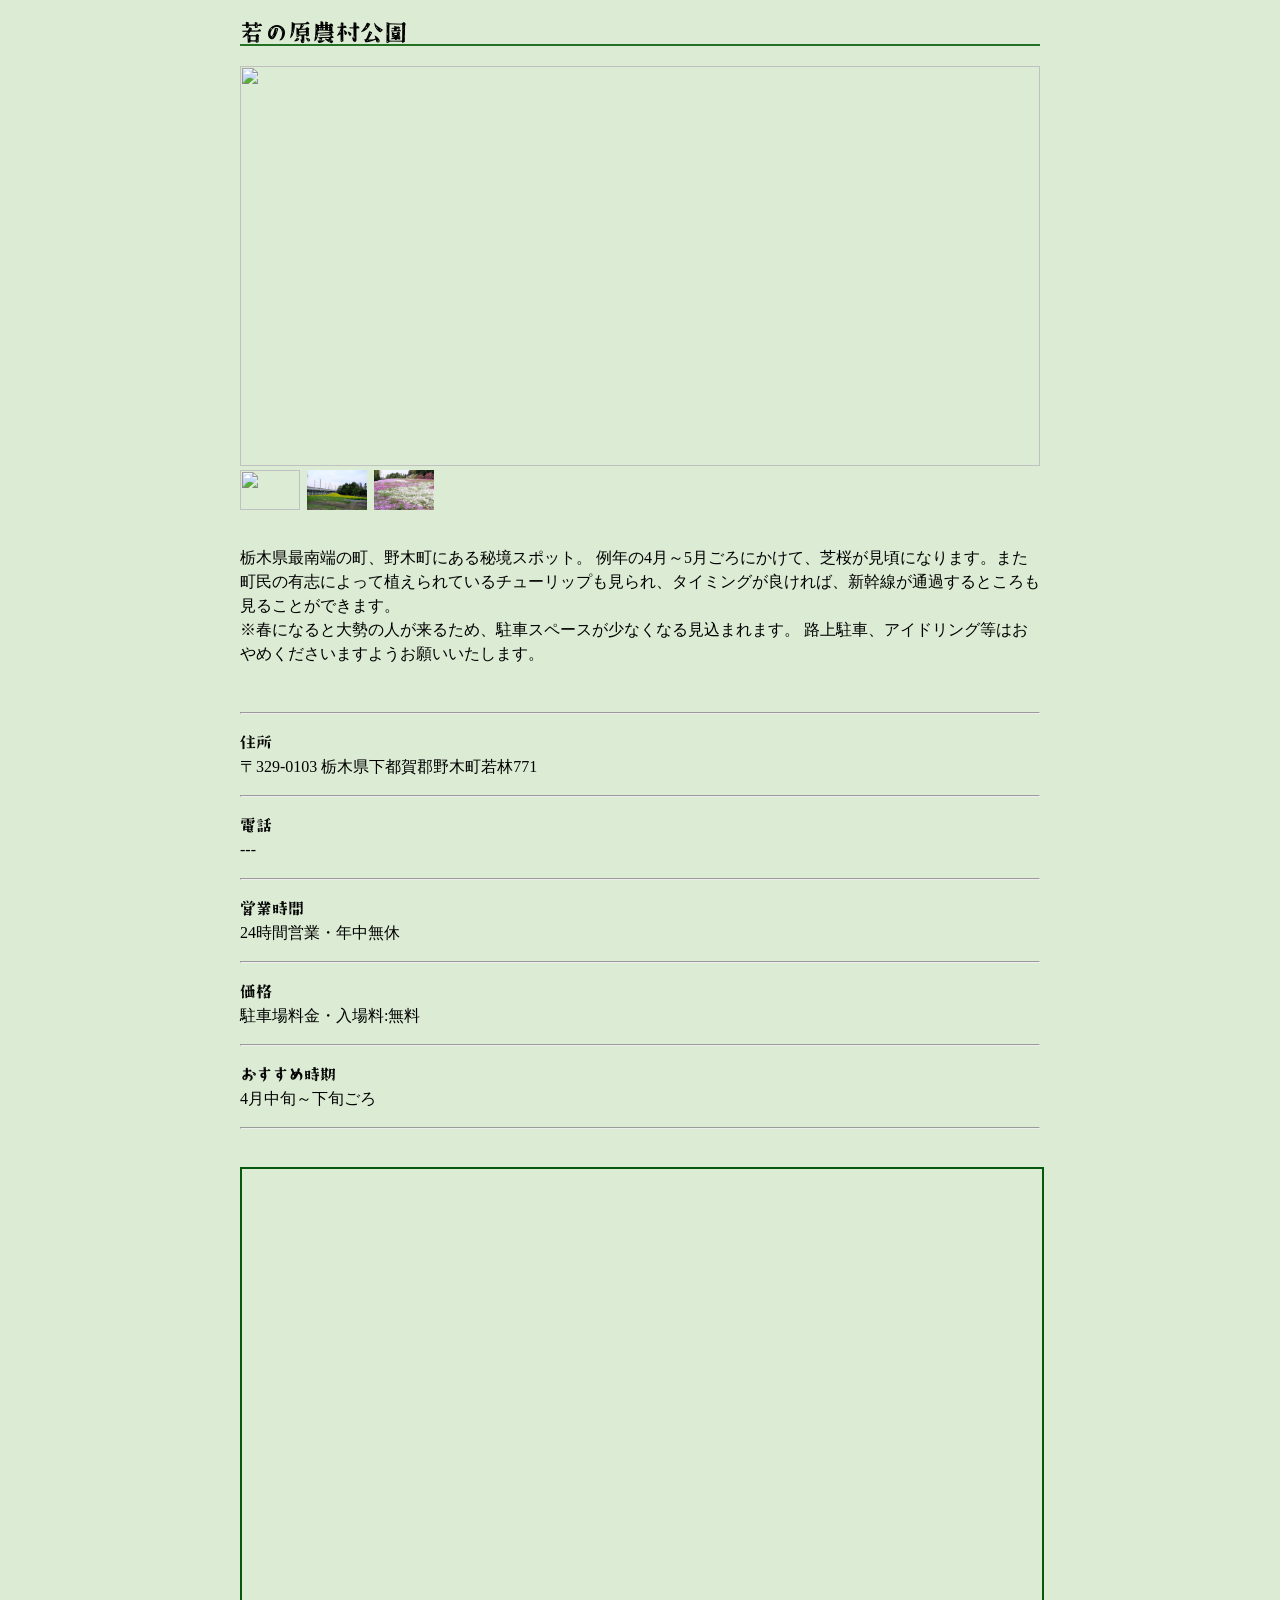
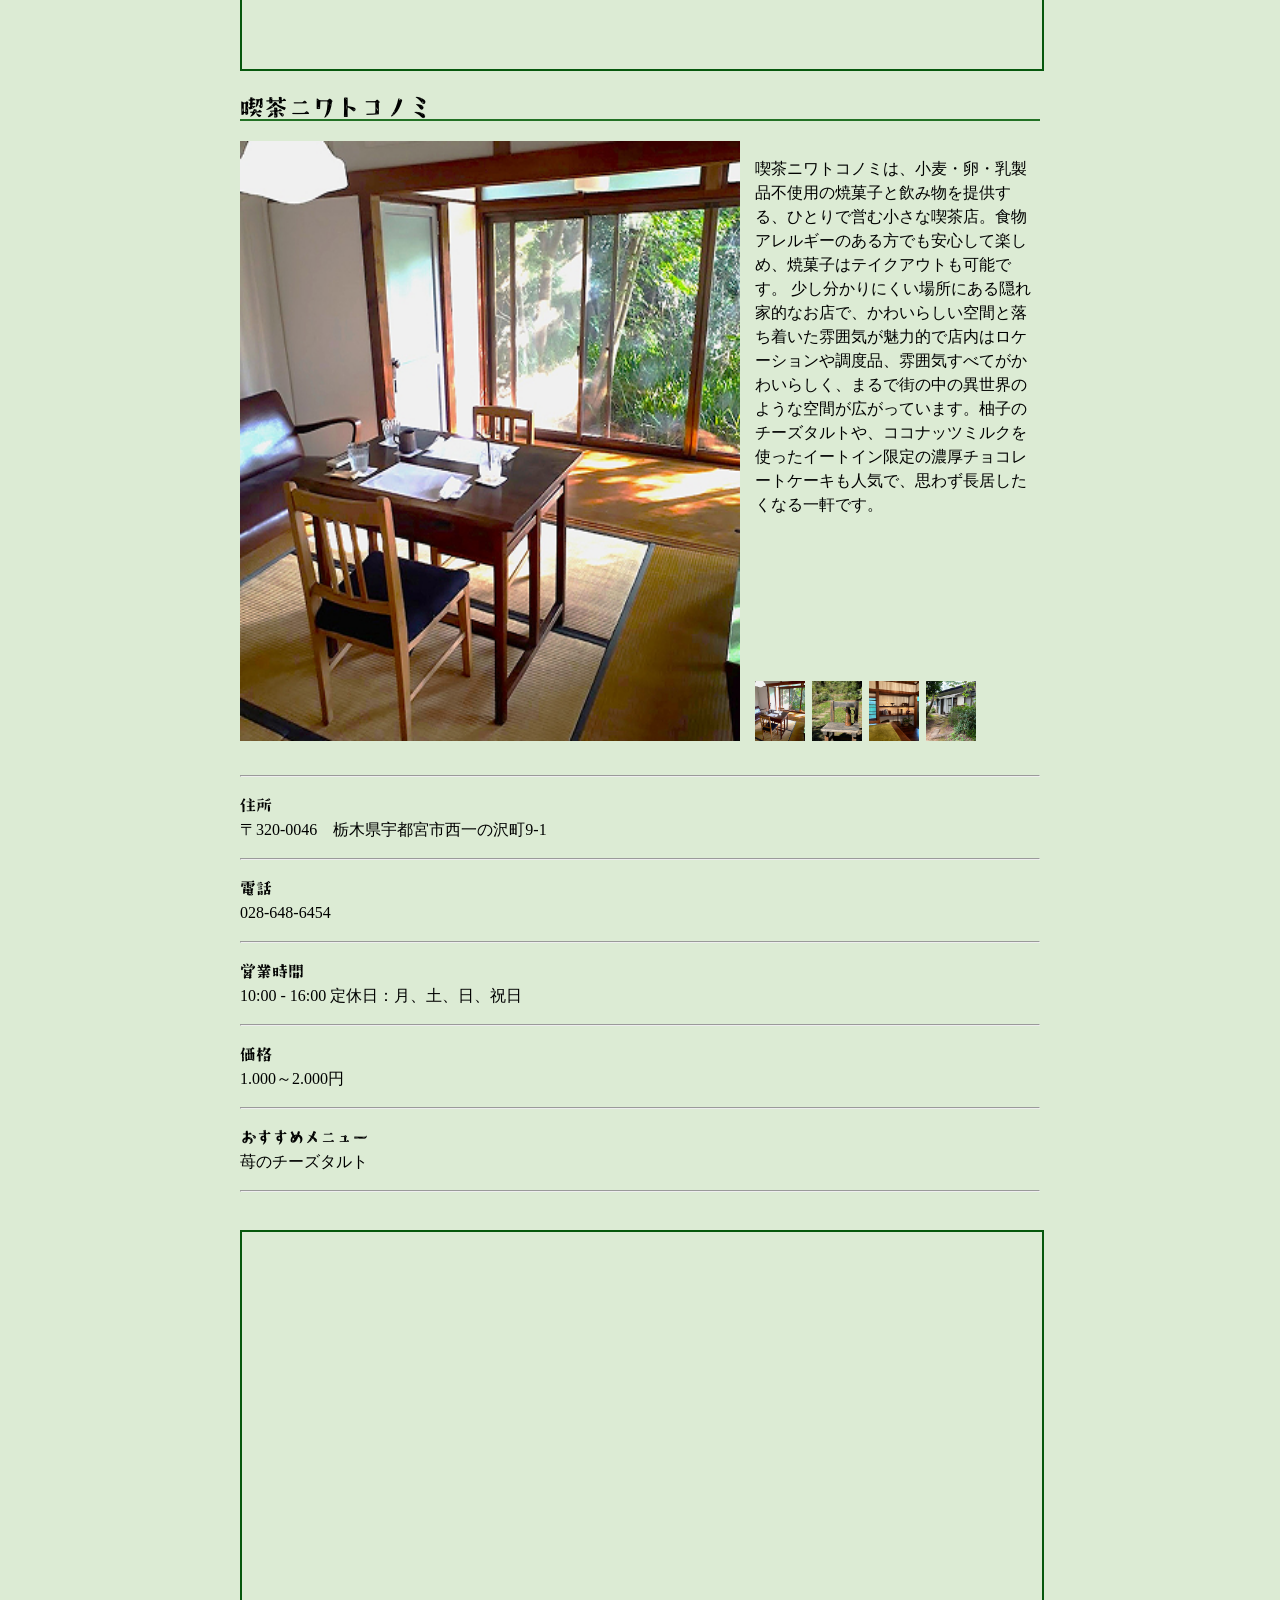
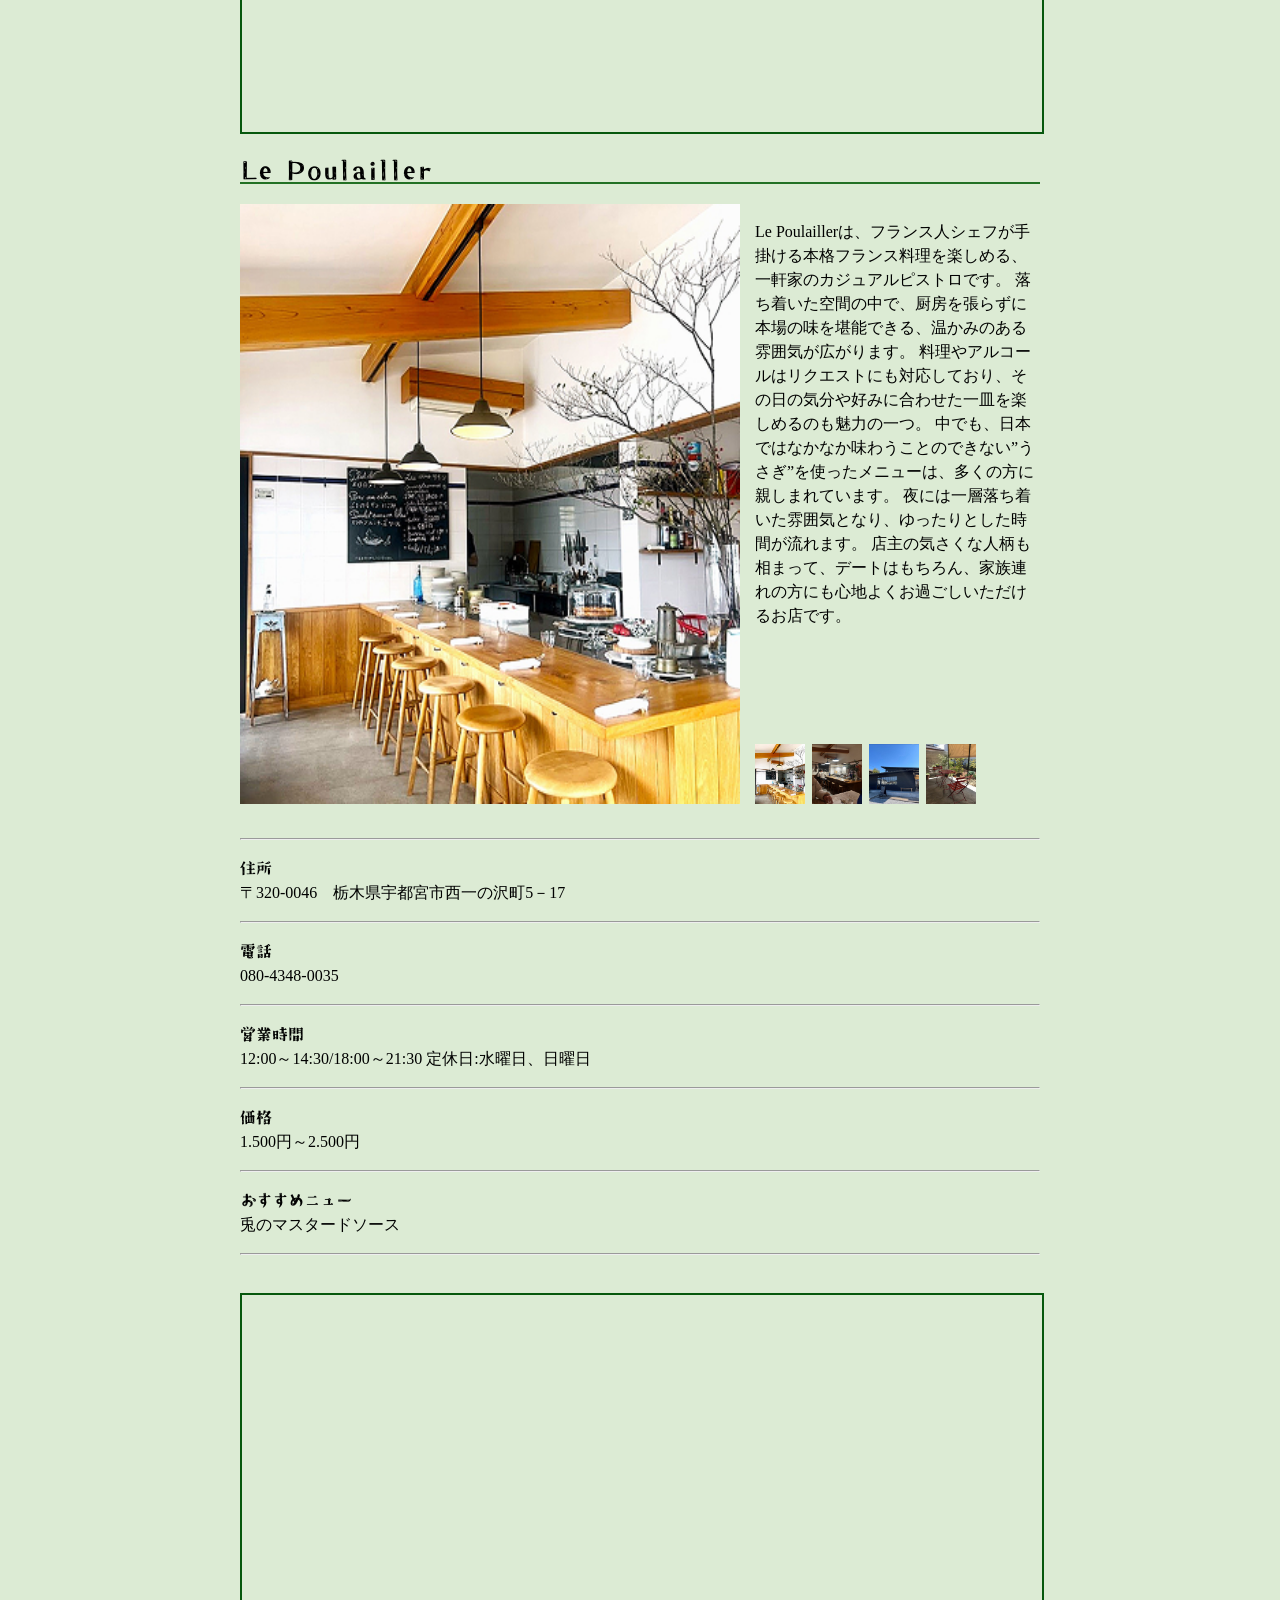
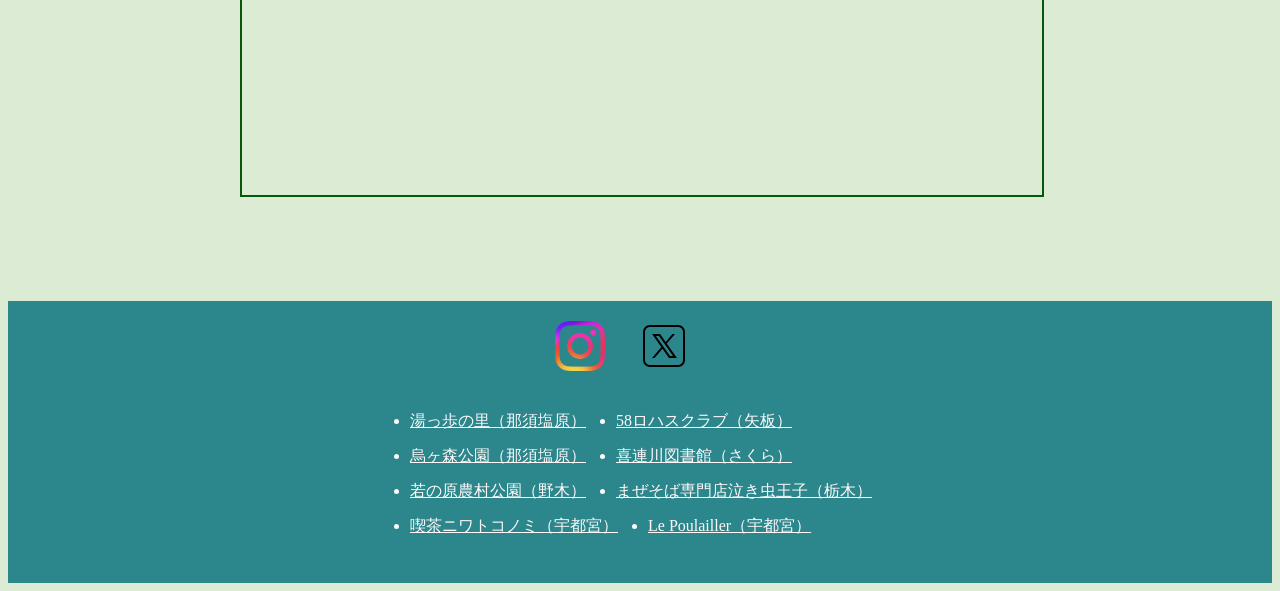
==== commit 99069955: "Update index.html" ====
--- a/index.html
+++ b/index.html
@@ -22,7 +22,7 @@
         </header>
 
         <div id="mainvisual">
-            <img id="photo" src="images/カルーセル/mainvisual1.JPG">
+            <img id="photo" src="images/カルーセル/mainvisual1.jpg">
         </div>
 
         <div id="top">
--- a/css/style.css
+++ b/css/style.css
@@ -0,0 +1,444 @@
+@charset "utf-8";
+
+body {
+    background-color: #DCEBD4;
+}
+body::before{
+    content: "";
+    position: fixed;
+    inset: 0;
+    background: url(../背景画像案？.jpg);
+    opacity: 0.5;
+    z-index: -1;
+}
+.container{
+    width: 800px;
+    margin: 0 auto;
+      background-color: #dcebd4c0;
+      padding: 0 20px;
+}
+
+@font-face {
+    font-family: "craft";
+    src: url("../craftmincho.otf") format("opentype");
+}
+
+@font-face {
+    font-family: "azuki";
+    src: url("../azuki.ttf") format("truetype");
+}
+
+@font-face {
+    font-family: "ydw";
+    src: url("../YDWbananaslipplus.otf") format("opentype");
+}
+
+header img {
+    float: left;
+    margin: 15px 0;
+    width: 100px;
+}
+
+header h1 {
+    font-family: "craft";
+    float: left;
+    font-size: 60px;
+    margin: 15px 0;
+}
+
+p {
+    font-family: "azuki";
+}
+
+.big {
+    font-family: "craft";
+}
+
+header p {
+    float: right;
+    margin: 25px 0 0 20px;
+    font-family: "craft";
+}
+
+#new {
+    color: #9D2B2B;
+    border: #9D2B2B 2px solid;
+    padding: 10px;
+}
+
+#login {
+    background-color: #9D2B2B;
+    color: #fff;
+    padding: 12px;
+}
+
+#mainvisual img {
+    width: 800px;
+    height: 450px;
+    margin-bottom: 80px;
+}
+
+#top img {
+    width: 100%;
+    display: block;
+}
+
+#top p {
+    text-align: center;
+}
+
+#top {
+    position: relative;
+    width: 500px;
+    margin: 0 auto;
+}
+
+.ydw {
+    position: absolute;
+    top: 50%;
+    left: 50%;
+    transform: translate(-50%, -40%);
+    /* 真ん中に配置 */
+    color: #222;
+    font-size: 30px;
+    font-family: "ydw";
+    width: 330px;
+    text-align: center;
+}
+
+#mokuji {
+    border: solid #fff 4px;
+    width: 330px;
+    margin: 30px auto;
+    padding-bottom: 20px;
+}
+
+#mokuji_box {
+    box-shadow: #9EAF95 7px 7px 4px;
+    width: 355px;
+    height: 295px;
+    margin: 0 auto;
+}
+
+#mokuji h3 {
+    text-align: center;
+    font-family: "craft";
+    font-size: 25px;
+}
+
+#mokuji li a {
+    font-family: "azuki";
+}
+
+#mokuji ul {
+    width: 260px;
+    margin: 0 auto;
+}
+
+
+
+
+
+
+
+.main_image img {
+    width: 800px;
+    height: 400px;
+}
+.masaki_image img {
+    width: 500px;
+    height: 600px;
+    margin-right: 15px;
+}
+
+.flex {
+    padding: 0;
+    display: flex;
+    align-items: stretch;
+    list-style-type: none;
+}
+
+h2 {
+    border-bottom: 2px solid #227124;
+    font-family: "craft";
+}
+
+p {
+    line-height: 1.5;
+}
+
+iframe {
+    width: 800px;
+    height: 500px;
+    margin-top: 30px;
+}
+
+#sub {
+    margin-top: 30px;
+}
+
+
+
+
+.under_ditail {
+    display: flex;
+    flex-direction: column;
+}
+
+.under_ditail ul {
+    display: flex;
+    list-style-type: none;
+    margin-top: auto;
+    padding-left: 0;
+}
+
+.under_ditail ul li {
+    margin-right: 7px;
+}
+
+.under_ditail ul li img {
+    width: 60px;
+    height: 40px;
+}
+.right_ditail {
+    display: flex;
+    flex-direction: column;
+}
+
+.right_ditail ul {
+    display: flex;
+    list-style-type: none;
+    margin-top: auto;
+    padding-left: 0;
+}
+
+.right_ditail ul li {
+    margin-right: 7px;
+}
+
+.right_ditail ul li img {
+    width: 50px;
+    height: 60px;
+}
+
+
+
+
+
+
+
+footer {
+    background-color: #2c878d;
+    margin-top: 100px;
+    padding: 20px;
+}
+
+#footer {
+    line-height: 35px;
+    color: #fff9f9;
+    width: 800px;
+    margin: 0 auto;
+}
+footer ul{
+    display: flex;
+    flex-wrap: wrap;
+    width: 500px;
+    margin: 20px auto;
+}
+footer ul li{
+    margin-right: 30px;
+}
+
+footer a {
+    color: #fff9f9;
+}
+
+#footer2{
+    width: 170px;
+    margin: 0 auto;
+}
+#footer2 img{
+    width: 50px;
+    height: 50px;
+    margin-right: 30px;
+}
+#footerlogo img{
+    width: 150px;
+}
+#footerlogo{
+    width: 150px;
+    margin: 0 auto;
+}
+
+@media screen and (max-width: 410px) {
+    .container {
+        width: 360px;
+        padding: 0 10px;
+    }
+
+    header h1 {
+        font-size: 35px;
+    }
+
+    header img {
+        width: 50px;
+    }
+
+    #mainvisual #photo {
+        width: 100%;
+        height: 250px;
+        margin-bottom: 40px;
+    }
+
+    header p {
+        font-size: 14px;
+    }
+
+    #new {
+        color: #9D2B2B;
+        border: #9D2B2B 2px solid;
+        padding: 6px;
+        margin-top: 15px;
+    }
+
+    #login {
+        background-color: #9D2B2B;
+        color: #fff;
+        padding: 8px;
+        margin-top: 15px;
+    }
+
+    #top {
+        width: 360px;
+    }
+
+    .ydw {
+        font-size: 25px;
+    }
+
+
+
+
+
+
+    iframe {
+        width: 360px;
+        height: 200px;
+    }
+
+    .main_image img {
+        width: 360px;
+        height: 200px;
+    }
+
+    iframe {
+        width: 360px;
+        height: 200px;
+    }
+
+    .masaki_image img {
+        width: 360px;
+        height: 420px;
+    }
+
+    .flex {
+        display: block;
+        padding: 0;
+    }
+
+
+
+
+
+    .flex {
+        display: flex;
+        flex-direction: column;
+    }
+
+    /* 大きい画像 */
+    .masaki_image {
+        order: 1;
+    }
+
+    /* 右側全体 */
+    .right_ditail {
+        order: 2;
+        display: flex;
+        flex-direction: column;
+    }
+
+    /* 小さい画像 */
+    .right_ditail ul {
+        order: 1;
+        margin-top: 10px;
+    }
+
+    /* 説明文 */
+    .right_ditail p {
+        order: 2;
+    }
+
+
+
+
+        #footer {
+            width: 410px;
+        }
+    
+        footer ul {
+            display: flex;
+            flex-wrap: wrap;
+            width: 400px;
+        }
+}
+
+
+form {
+    clear: both;
+}
+
+#name,#login_name{
+    width: 200px;
+}
+
+#email,#login_email {
+    width: 300px;
+}
+
+#tel {
+    width: 150px;
+}
+
+button {
+    background-color: #9D2B2B;
+    color: #fff;
+    padding: 12px;
+}
+
+#privacy {
+    border: 2px solid #222;
+}
+
+h1 {
+    font-family: "craft";
+}
+
+#headname h1 a {
+    color: #000;
+    text-decoration: none;
+}
+
+#login a {
+    color: #fff;
+    text-decoration: none;
+}
+
+#new a {
+    color: #9D2B2B;
+    text-decoration: none;
+}
+
+#forget {
+    color: #222;
+    text-decoration: underline;
+}
